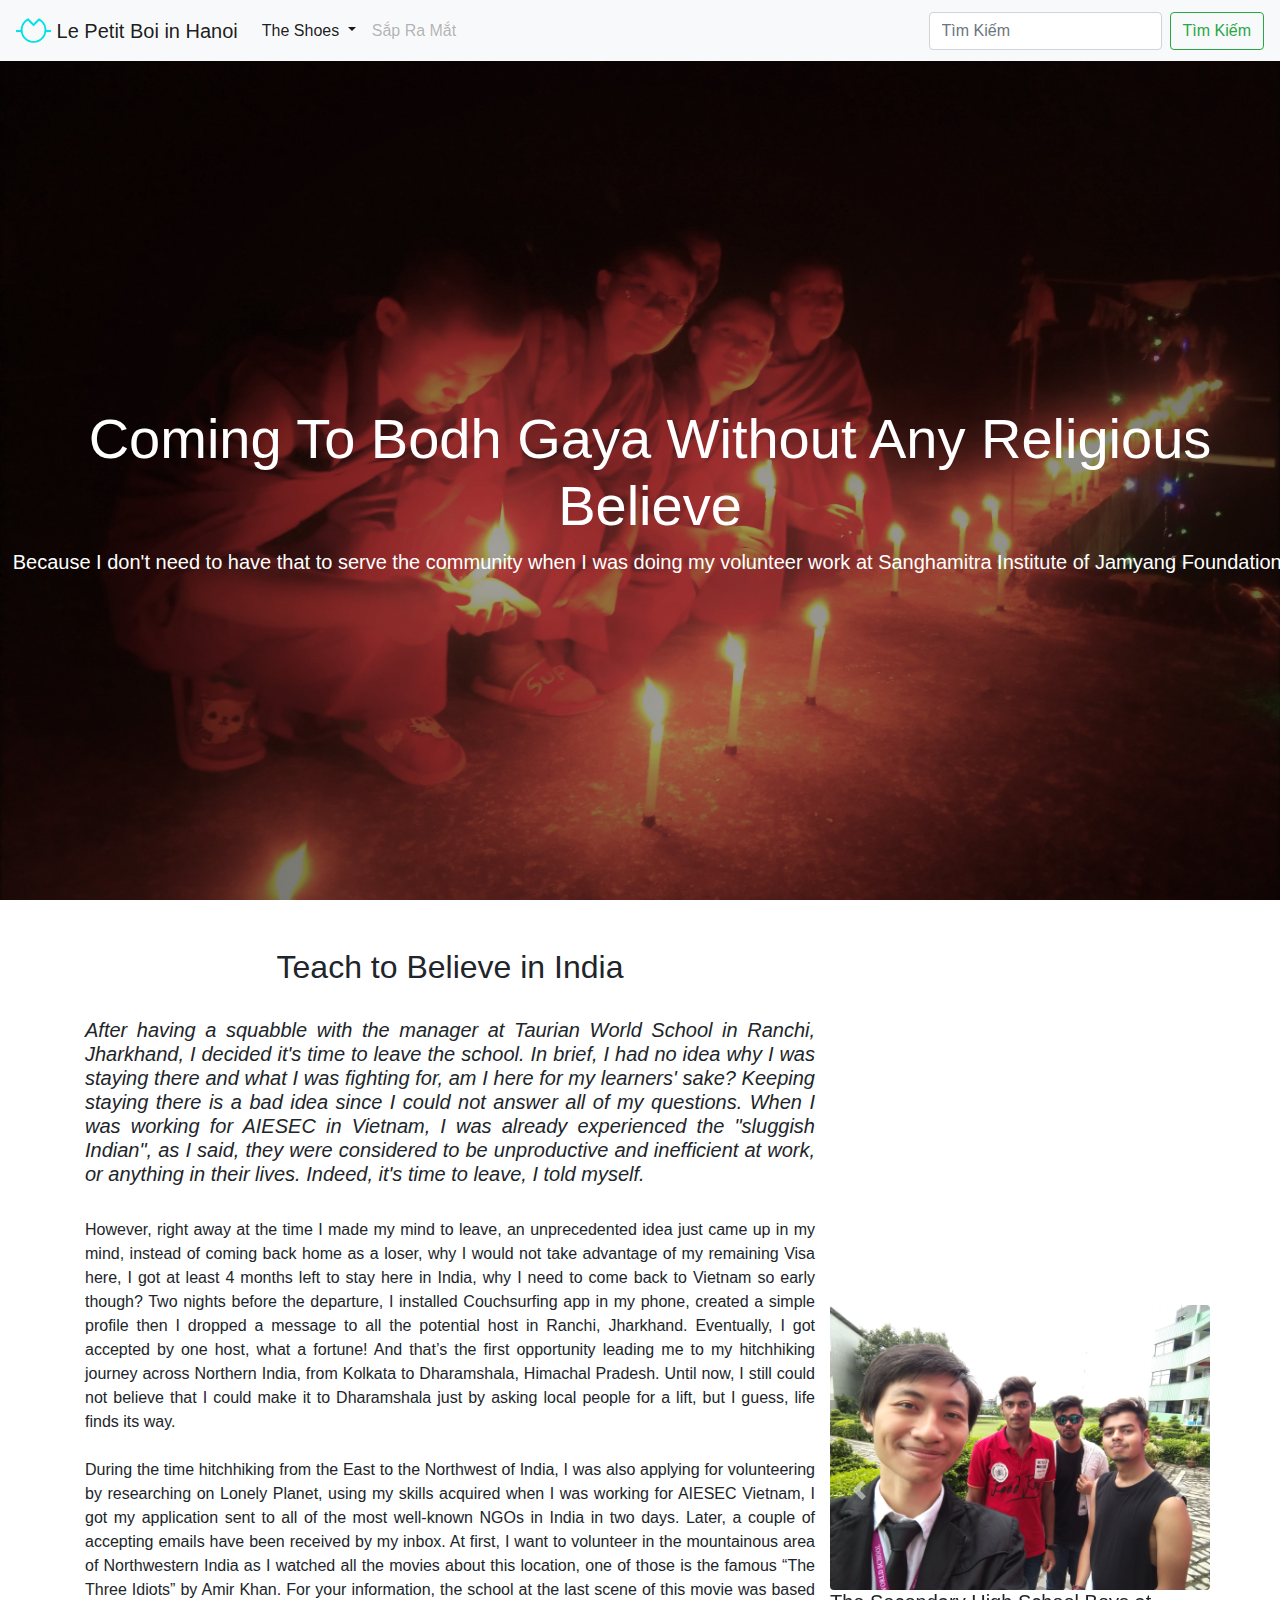
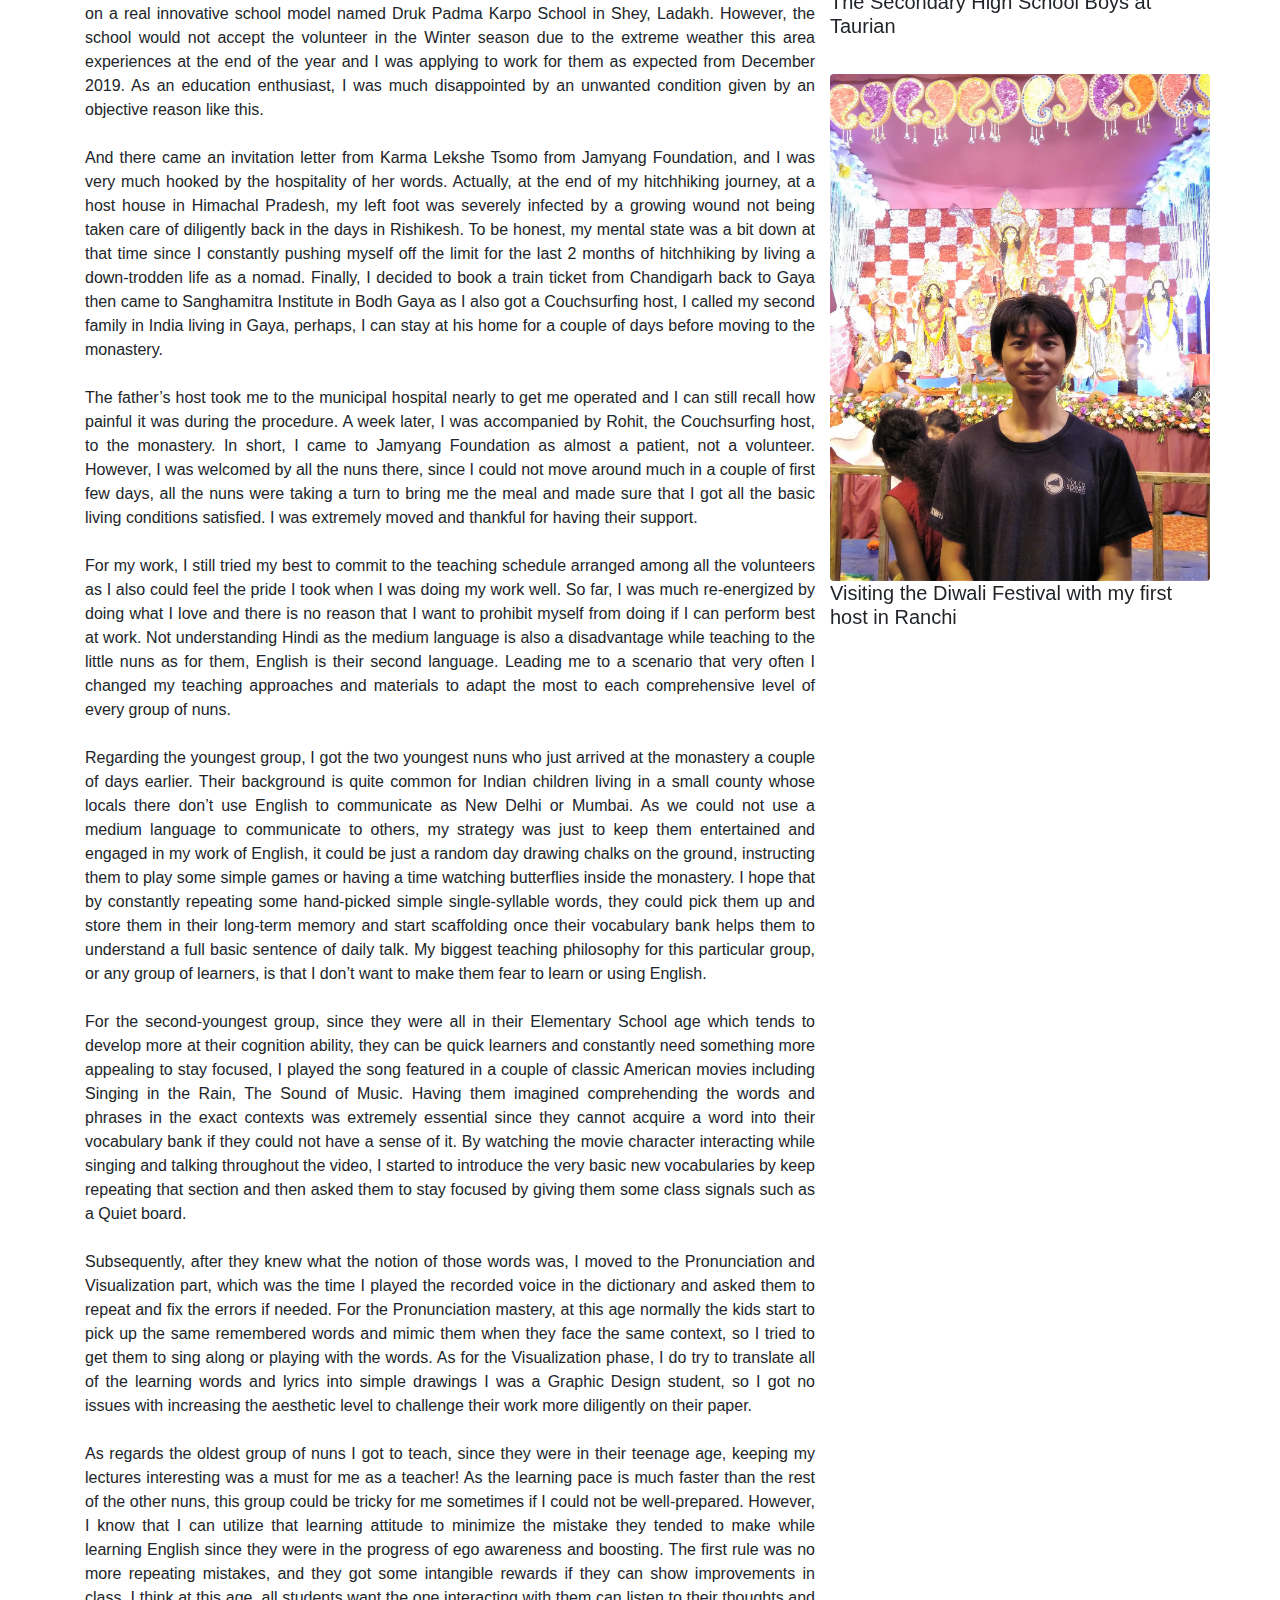
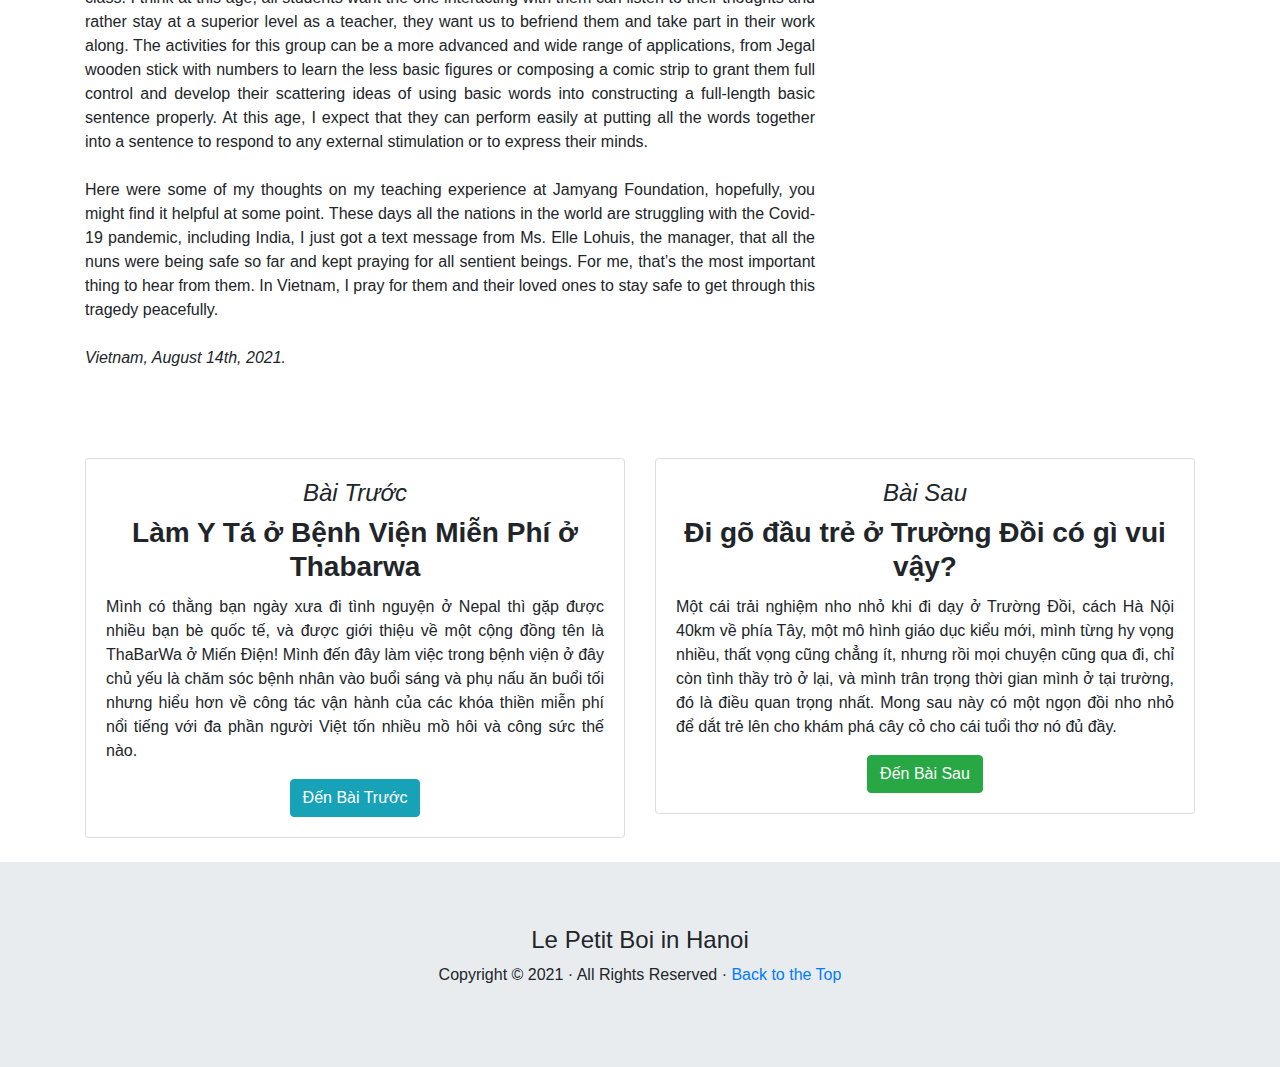
==== India.html @ 49dc1cc5 "edit title" ====
<!DOCTYPE html>
<html lang="en">
  <head>
    <meta charset="utf-8">
    <meta http-equiv="X-UA-Compatible" content="IE=edge">
    <meta name="viewport" content="width=device-width, initial-scale=1">
    <title>Le Petit Boi in Hanoi | Ấn Độ - Đến Bồ Đề Đạo Tràng Mà Không Sùng Đạo</title>
 	<link rel="shortcut icon" type="image/jpg" href="images/Favicon-Demo.png">
	  
	  <meta name="keywords" 
         content="Ấn Độ Du Lịch Tình Nguyện Tự Sự Bodh Gaya Jamyang Foundation Sanghamitra Institute">

	<meta name="description" 
         content="Trải nghiệm làm tình nguyện viên dạy học của Cậu Nhỏ trong năm 2019 ở Sanghamitra Institute thuộc Jamyang Foundation ở Bodh Gaya, Gaya">

    <!-- Bootstrap -->
    	<!-- Latest compiled and minified CSS -->
    	<link rel="stylesheet" href="https://maxcdn.bootstrapcdn.com/bootstrap/4.5.2/css/bootstrap.min.css">

    	<!-- jQuery library -->
    	<script src="https://ajax.googleapis.com/ajax/libs/jquery/3.5.1/jquery.min.js"></script>

    	<!-- Popper JS -->
    	<script src="https://cdnjs.cloudflare.com/ajax/libs/popper.js/1.16.0/umd/popper.min.js"></script>

    	<!-- Latest compiled JavaScript -->
    	<script src="https://maxcdn.bootstrapcdn.com/bootstrap/4.5.2/js/bootstrap.min.js"></script>

     	<style type="text/css">
  			@import url("Project4.css");
  		</style>
	  
	  <!-- Google Tag Manager -->
<script>(function(w,d,s,l,i){w[l]=w[l]||[];w[l].push({'gtm.start':new Date().getTime(),event:'gtm.js'});var f=d.getElementsByTagName(s)[0],j=d.createElement(s),dl=l!='dataLayer'?'&l='+l:'';j.async=true;j.src='https://www.googletagmanager.com/gtm.js?id='+i+dl;f.parentNode.insertBefore(j,f);})(window,document,'script','dataLayer','GTM-NZGJS5J');</script>
<!-- End Google Tag Manager -->
	  
  </head>
  <body>
	  
	  <!-- Google Tag Manager (noscript) -->
		<noscript><iframe src="https://www.googletagmanager.com/ns.html?id=GTM-NZGJS5J"height="0" width="0" style="display:none;visibility:hidden"></iframe></noscript>
	<!-- End Google Tag Manager (noscript) -->
    
<!--	  Navigation Bar-->
<nav class="navbar navbar-expand-lg navbar-light bg-light fixed-top" id="nav-bar">
	<a class="navbar-brand" href="https://dminhphan.github.io/" alt="Homepage">
		<img src="images/Favicon-Demo.png" width="35" height="35" alt="Favicon">
		<h5 class="d-inline align-middle">Le Petit Boi in Hanoi</h5>
	</a>
	<button class="navbar-toggler" type="button" data-toggle="collapse" data-target="#navbarSupportedContent" aria-controls="navbarSupportedContent" aria-expanded="false" aria-label="Toggle navigation">
		<span class="navbar-toggler-icon"></span>
	</button>
	<div class="collapse navbar-collapse" id="navbarSupportedContent">
	<ul class="navbar-nav mr-auto justify-content-center">
<!--             Journey-->
		<li class="nav-item dropdown active">
			<a class="nav-link dropdown-toggle" href="#" id="navbarDropdown" role="button" 
				data-toggle="dropdown" aria-haspopup="true" aria-expanded="false">
				The Shoes<span class="sr-only">(current)</span>
			</a>
			<div class="dropdown-menu" aria-labelledby="navbarDropdown">
				<a class="dropdown-item" href="https://dminhphan.github.io/Thailand">Thailand</a>
				<a class="dropdown-item" href="https://dminhphan.github.io/Myanmar">Myanmar</a>
				<a class="dropdown-item" href="https://dminhphan.github.io/India">India</a>
				<div class="dropdown-divider"></div>
				<a class="dropdown-item" href="https://dminhphan.github.io/Vietnam">Vietnam</a>
			</div>
		</li>
<!--			 My Work-->
<!--
             <li class="nav-item dropdown active">
                <a class="nav-link dropdown-toggle" href="#" id="navbarDropdown" role="button" data-toggle="dropdown" aria-haspopup="true" aria-expanded="false">
					Cái Bàn
				</a>
				<div class="dropdown-menu" aria-labelledby="navbarDropdown">
                   <a class="dropdown-item" href="#">Nghiên Cứu Khoa Học</a>
                   <a class="dropdown-item" href="#">Thiết Kế</a>
                   <a class="dropdown-item" href="#">Giáo Dục</a>
					<a class="dropdown-item" href="#">Lập Trình</a>
                </div>
             </li>
             Blogs
			 <li class="nav-item dropdown active">
                <a class="nav-link dropdown-toggle" href="#" id="navbarDropdown" role="button" data-toggle="dropdown" aria-haspopup="true" aria-expanded="false">
                	Cuốn Sổ
                </a>
                <div class="dropdown-menu" aria-labelledby="navbarDropdown">
                   <a class="dropdown-item" href="#">Làm Người Lớn</a>
                   <a class="dropdown-item" href="#">Về Chuyện Học</a>
                   <a class="dropdown-item" href="#">Chuyện Đi Làm</a>
					<a class="dropdown-item" href="#">Thương Lấy Cái Thân</a>
                </div>
             </li>
-->
			  <!--			  Headnews Button-->
<!--
			  <li class="nav-item">
                <a class="nav-link active" href="#">Tờ Báo</a>
             </li>
-->
<!--             Disabled Menu-->
			 <li class="nav-item">
                <a class="nav-link disabled" href="#">Sắp Ra Mắt</a>
             </li>
          </ul>
<!--		   Search Section-->
          <form class="form-inline my-2 my-lg-0">
             <input class="form-control mr-sm-2" type="search" placeholder="Tìm Kiếm" aria-label="Search">
             <button class="btn btn-outline-success my-2 my-sm-0" type="submit">Tìm Kiếm</button>
          </form>
       </div>
    </nav>

<!--    Banner Section-->
	  <section class="background-banner text-center India-banner" id="top">

		<div id="banner-text">
			<h1 class="display-4">Coming To Bodh Gaya Without Any Religious Believe</h1>
       		<p class="lead text-center">
				Because I don't need to have that to serve the community when I was doing my volunteer work at Sanghamitra Institute of Jamyang Foundation!
			</p>
		</div>
		
    	</section>
		
       <br>
       <br>
	  <div class="container">
<!--       Content Section-->
       <div class="row">
<!--          Left Section-->
		   <div class=" col-lg-8 col-md-8 col-sm-12 col-12"> 
			  <h2 class="text-center">Teach to Believe in India</h2>
			   <br>
			   <h5 class="text-justify"><em>After having a squabble with the manager at Taurian World School in Ranchi, Jharkhand, I decided it's time to leave the school. In brief, I had no idea why I was staying there and what I was fighting for, am I here for my learners' sake? Keeping staying there is a bad idea since I could not answer all of my questions. When I was working for AIESEC in Vietnam, I was already experienced the "sluggish Indian", as I said, they were considered to be unproductive and inefficient at work, or anything in their lives. Indeed, it's time to leave, I told myself.</em></h5>
			   <br>
			   <p class="text-justify">
				   However, right away at the time I made my mind to leave, an unprecedented idea just came up in my mind, instead of coming back home as a loser, why I would not take advantage of my remaining Visa here, I got at least 4 months left to stay here in India, why I need to come back to Vietnam so early though? Two nights before the departure, I installed Couchsurfing app in my phone, created a simple profile then I dropped a message to all the potential host in Ranchi, Jharkhand. Eventually, I got accepted by one host, what a fortune! And that’s the first opportunity leading me to my hitchhiking journey across Northern India, from Kolkata to Dharamshala, Himachal Pradesh. Until now, I still could not believe that I could make it to Dharamshala just by asking local people for a lift, but I guess, life finds its way.
				   <br><br>
					During the time hitchhiking from the East to the Northwest of India, I was also applying for volunteering by researching on Lonely Planet, using my skills acquired when I was working for AIESEC Vietnam, I got my application sent to all of the most well-known NGOs in India in two days. Later, a couple of accepting emails have been received by my inbox. At first, I want to volunteer in the mountainous area of Northwestern India as I watched all the movies about this location, one of those is the famous “The Three Idiots” by Amir Khan. For your information, the school at the last scene of this movie was based on a real innovative school model named Druk Padma Karpo School in Shey, Ladakh. However, the school would not accept the volunteer in the Winter season due to the extreme weather this area experiences at the end of the year and I was applying to work for them as expected from December 2019. As an education enthusiast, I was much disappointed by an unwanted condition given by an objective reason like this.
				   <br><br>
					And there came an invitation letter from Karma Lekshe Tsomo from Jamyang Foundation, and I was very much hooked by the hospitality of her words. Actually, at the end of my hitchhiking journey, at a host house in Himachal Pradesh, my left foot was severely infected by a growing wound not being taken care of diligently back in the days in Rishikesh. To be honest, my mental state was a bit down at that time since I constantly pushing myself off the limit for the last 2 months of hitchhiking by living a down-trodden life as a nomad. Finally, I decided to book a train ticket from Chandigarh back to Gaya then came to Sanghamitra Institute in Bodh Gaya as I also got a Couchsurfing host, I called my second family in India living in Gaya, perhaps, I can stay at his home for a couple of days before moving to the monastery.		   
				  <br><br>
					The father’s host took me to the municipal hospital nearly to get me operated and I can still recall how painful it was during the procedure. A week later, I was accompanied by Rohit, the Couchsurfing host, to the monastery. In short, I came to Jamyang Foundation as almost a patient, not a volunteer. However, I was welcomed by all the nuns there, since I could not move around much in a couple of first few days, all the nuns were taking a turn to bring me the meal and made sure that I got all the basic living conditions satisfied. I was extremely moved and thankful for having their support.
				   <br><br>
					For my work, I still tried my best to commit to the teaching schedule arranged among all the volunteers as I also could feel the pride I took when I was doing my work well. So far, I was much re-energized by doing what I love and there is no reason that I want to prohibit myself from doing if I can perform best at work. Not understanding Hindi as the medium language is also a disadvantage while teaching to the little nuns as for them, English is their second language. Leading me to a scenario that very often I changed my teaching approaches and materials to adapt the most to each comprehensive level of every group of nuns. 
				   <br><br>
					Regarding the youngest group, I got the two youngest nuns who just arrived at the monastery a couple of days earlier. Their background is quite common for Indian children living in a small county whose locals there don’t use English to communicate as New Delhi or Mumbai. As we could not use a medium language to communicate to others, my strategy was just to keep them entertained and engaged in my work of English, it could be just a random day drawing chalks on the ground, instructing them to play some simple games or having a time watching butterflies inside the monastery. I hope that by constantly repeating some hand-picked simple single-syllable words, they could pick them up and store them in their long-term memory and start scaffolding once their vocabulary bank helps them to understand a full basic sentence of daily talk. My biggest teaching philosophy for this particular group, or any group of learners, is that I don’t want to make them fear to learn or using English.
				   <br><br>
					For the second-youngest group, since they were all in their Elementary School age which tends to develop more at their cognition ability, they can be quick learners and constantly need something more appealing to stay focused, I played the song featured in a couple of classic American movies including Singing in the Rain, The Sound of Music. Having them imagined comprehending the words and phrases in the exact contexts was extremely essential since they cannot acquire a word into their vocabulary bank if they could not have a sense of it. By watching the movie character interacting while singing and talking throughout the video, I started to introduce the very basic new vocabularies by keep repeating that section and then asked them to stay focused by giving them some class signals such as a Quiet board. 
				   <br><br>
				   Subsequently, after they knew what the notion of those words was, I moved to the Pronunciation and Visualization part, which was the time I played the recorded voice in the dictionary and asked them to repeat and fix the errors if needed. For the Pronunciation mastery, at this age normally the kids start to pick up the same remembered words and mimic them when they face the same context, so I tried to get them to sing along or playing with the words. As for the Visualization phase, I do try to translate all of the learning words and lyrics into simple drawings I was a Graphic Design student, so I got no issues with increasing the aesthetic level to challenge their work more diligently on their paper. 
				   <br><br>
					As regards the oldest group of nuns I got to teach, since they were in their teenage age, keeping my lectures interesting was a must for me as a teacher! As the learning pace is much faster than the rest of the other nuns, this group could be tricky for me sometimes if I could not be well-prepared. However, I know that I can utilize that learning attitude to minimize the mistake they tended to make while learning English since they were in the progress of ego awareness and boosting. The first rule was no more repeating mistakes, and they got some intangible rewards if they can show improvements in class. I think at this age, all students want the one interacting with them can listen to their thoughts and rather stay at a superior level as a teacher, they want us to befriend them and take part in their work along. The activities for this group can be a more advanced and wide range of applications, from Jegal wooden stick with numbers to learn the less basic figures or composing a comic strip to grant them full control and develop their scattering ideas of using basic words into constructing a full-length basic sentence properly. At this age, I expect that they can perform easily at putting all the words together into a sentence to respond to any external stimulation or to express their minds.
				   <br><br>
					Here were some of my thoughts on my teaching experience at Jamyang Foundation, hopefully, you might find it helpful at some point. These days all the nations in the world are struggling with the Covid-19 pandemic, including India, I just got a text message from Ms. Elle Lohuis, the manager, that all the nuns were being safe so far and kept praying for all sentient beings. For me, that’s the most important thing to hear from them. In Vietnam, I pray for them and their loved ones to stay safe to get through this tragedy peacefully.
				   <br><br>
					<em>Vietnam, August 14th, 2021.</em>
				   <br>
			   </p>
			   <br>
			   								
		   </div>
<!--          Right Section-->
		   <div class="col-lg-4 col-md-4 col-sm-12 col-12"> 
<!--			   Youtube Video-->
			   <iframe width=100% height="350px" src="https://www.youtube.com/embed/kJtGNZlvKUI" title="YouTube video player" frameborder="0" allow="accelerometer; autoplay; clipboard-write; encrypted-media; gyroscope; picture-in-picture" allowfullscreen autoplay=1 loop=1></iframe>
			  
			   <!-- Right Landscape Carousel  -->
			<div class="row carousel slide" data-ride="carousel" id="carousel-India-Landscape">
			
			<!-- Indicators -->
  				<ul class="carousel-indicators">
    				<li data-target="#carousel-India-Landscape" data-slide-to="0" class="active"></li>
    				<li data-target="#carousel-India-Landscape" data-slide-to="1"></li>
    				<li data-target="#carousel-India-Landscape" data-slide-to="2"></li>
				</ul>
			<!-- The Landscape slideshow -->
  				<div class="carousel-inner">
    				<div class="carousel-item active">
      					<img class="card-img-top img-fluid rounded" src="images/India/India1.jpg" alt="The Secondary High School Boys at Taurian">
						<div class="card-body-landscape">
							<h5 class="card-title">The Secondary High School Boys at Taurian</h5>							
							<br>							
						</div>
    				</div>
    				<div class="carousel-item">
      					<img class="card-img-top img-fluid rounded" src="images/India/India2.jpg" alt="The energetic Elementary boys at Taurian">
						<div class="card-body-landscape">
							<h5 class="card-title">The energetic Elementary school boys at Taurian</h5>							
							<br>							
						</div>
    				</div>
    				<div class="carousel-item">
      					<img class="card-img-top img-fluid rounded" src="images/India/India3.jpg" alt="An English class with the nun at Jamyang">
						<div class="card-body-landscape">
							<h5 class="card-title">An English class with the older nuns at Jamyang</h5>							
							<br>							
						</div>
    				</div>
  				</div>

  			<!-- Left and right controls -->
  				<a class="carousel-control-prev" href="#carousel-India-Landscape" data-slide="prev">
    				<span class="carousel-control-prev-icon"></span>
  				</a>
  				<a class="carousel-control-next" href="#carousel-India-Landscape" data-slide="next">
    				<span class="carousel-control-next-icon"></span>
  				</a>

			</div>
			   
		   <!-- Right Portrait Carousel  -->
			<div class="row carousel slide" data-ride="carousel" id="carousel-India-Portrait">
			
			<!-- Indicators -->
  				<ul class="carousel-indicators">
    				<li data-target="#carousel-India-Portrait" data-slide-to="0" class="active"></li>
    				<li data-target="#carousel-India-Portrait" data-slide-to="1"></li>
    				<li data-target="#carousel-India-Portrait" data-slide-to="2"></li>
				</ul>
			<!-- The Landscape slideshow -->
  				<div class="carousel-inner">
    				<div class="carousel-item active">
      					<img class="card-img-top img-fluid rounded" src="images/India/India4.jpg" alt="Visiting the Diwali Festival with my first host in Ranchi">
						<div class="card-body-portrait">
							<h5 class="card-title">Visiting the Diwali Festival with my first host in Ranchi</h5>							
							<br>							
						</div>
    				</div>
    				<div class="carousel-item">
      					<img class="card-img-top img-fluid rounded" src="images/India/India5.jpg" alt="My hitchhiking pose taken before leaving for Kolkata">
						<div class="card-body-portrait">
							<h5 class="card-title">My hitchhiking pose taken before leaving for Kolkata</h5>							
							<br>							
						</div>
    				</div>
    				<div class="carousel-item">
      					<img class="card-img-top img-fluid rounded" src="images/India/India6.jpg" alt="In the Indian Traditional Dress with Taurian teachers">
						<div class="card-body-portrait">
							<h5 class="card-title">In the Indian Traditional Dress with Taurian teachers</h5>							
							<br>							
						</div>
    				</div>
  				</div>

  			<!-- Left and right controls -->
  				<a class="carousel-control-prev" href="#carousel-India-Portrait" data-slide="prev">
    				<span class="carousel-control-prev-icon"></span>
  				</a>
  				<a class="carousel-control-next" href="#carousel-India-Portrait" data-slide="next">
    				<span class="carousel-control-next-icon"></span>
  				</a>

			</div>  
       	</div>
	  </div>
		  
       <br>
       <br>
		  
       <div class="row">
          <div class="col-md-6 text-center col-lg-6 col-sm-12 col-12">
             <div class="card">
                <div class="card-body-switching card-body">
                   <h4><em>Bài Trước</em></h4>
					<h3 class="card-title"><strong>Làm Y Tá ở Bệnh Viện Miễn Phí ở Thabarwa</strong></h3>
					
                   <p class="text-justify card-text">Mình có thằng bạn ngày xưa đi tình nguyện ở Nepal thì gặp được nhiều bạn bè quốc tế, và được giới thiệu về một cộng đồng tên là ThaBarWa ở Miến Điện! Mình đến đây làm việc trong bệnh viện ở đây chủ yếu là chăm sóc bệnh nhân vào buổi sáng và phụ nấu ăn buổi tối nhưng hiểu hơn về công tác vận hành của các khóa thiền miễn phí nổi tiếng với đa phần người Việt tốn nhiều mồ hôi và công sức thế nào.</p>
                   <a href="https://dminhphan.github.io/Myanmar"><button type="button" class="btn btn-info btn-md">Đến Bài Trước</button></a>                   
                </div>
             </div>
          </div>
          <div class="text-center col-md-6 col-lg-6 col-sm-12 col-12">
             <div class="card">
                <div class="card-body-switching card-body">
                   <h4><em>Bài Sau</em></h4>
					<h3 class="card-title"><strong>Đi gõ đầu trẻ ở Trường Đồi có gì vui vậy?</strong></h3>
					
                   <p class="text-justify card-text">Một cái trải nghiệm nho nhỏ khi đi dạy ở Trường Đồi, cách Hà Nội 40km về phía Tây, một mô hình giáo dục kiểu mới, mình từng hy vọng nhiều, thất vọng cũng chẳng ít, nhưng rồi mọi chuyện cũng qua đi, chỉ còn tình thầy trò ở lại, và mình trân trọng thời gian mình ở tại trường, đó là điều quan trọng nhất. Mong sau này có một ngọn đồi nho nhỏ để dắt trẻ lên cho khám phá cây cỏ cho cái tuổi thơ nó đủ đầy. </p>
                   <a href="https://dminhphan.github.io/Vietnam"><button type="button" class="btn btn-success btn-md">Đến Bài Sau</button></a>
                </div>
             </div>
          </div>
       </div>
       <br>

	</div>	
<!--		Footer-->
<div class="container-fluid">
	<div class="row jumbotron jumbotron-fluid">
		<div class="text-center col-lg-12 col-md-12 col-sm-12 col-12">
			<h4>Le Petit Boi in Hanoi</h4>
			<p>Copyright &copy; 2021 &middot; All Rights Reserved &middot; <a href="#top" alt="Cậu Nhỏ ở Sài Gòn">Back to the Top</a></p>
		</div>
	</div>
	</div>
</body>
</html>
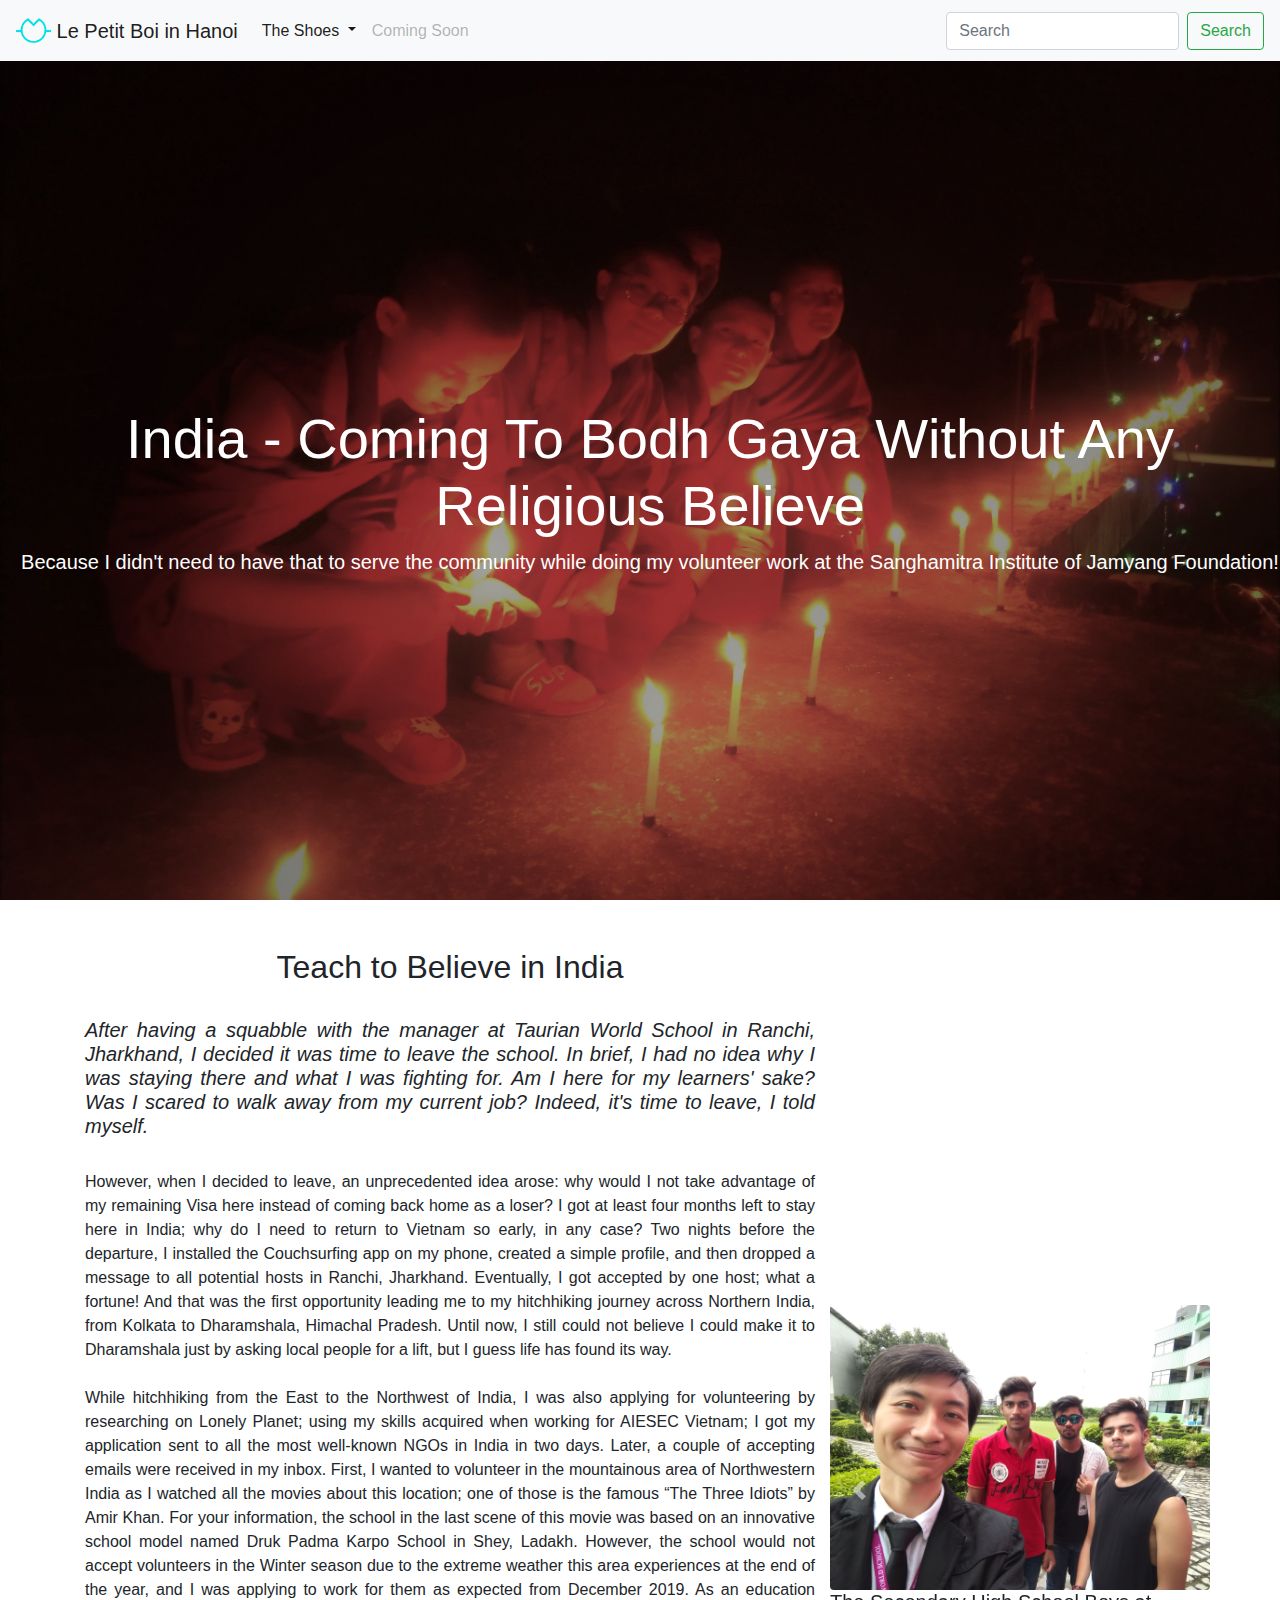
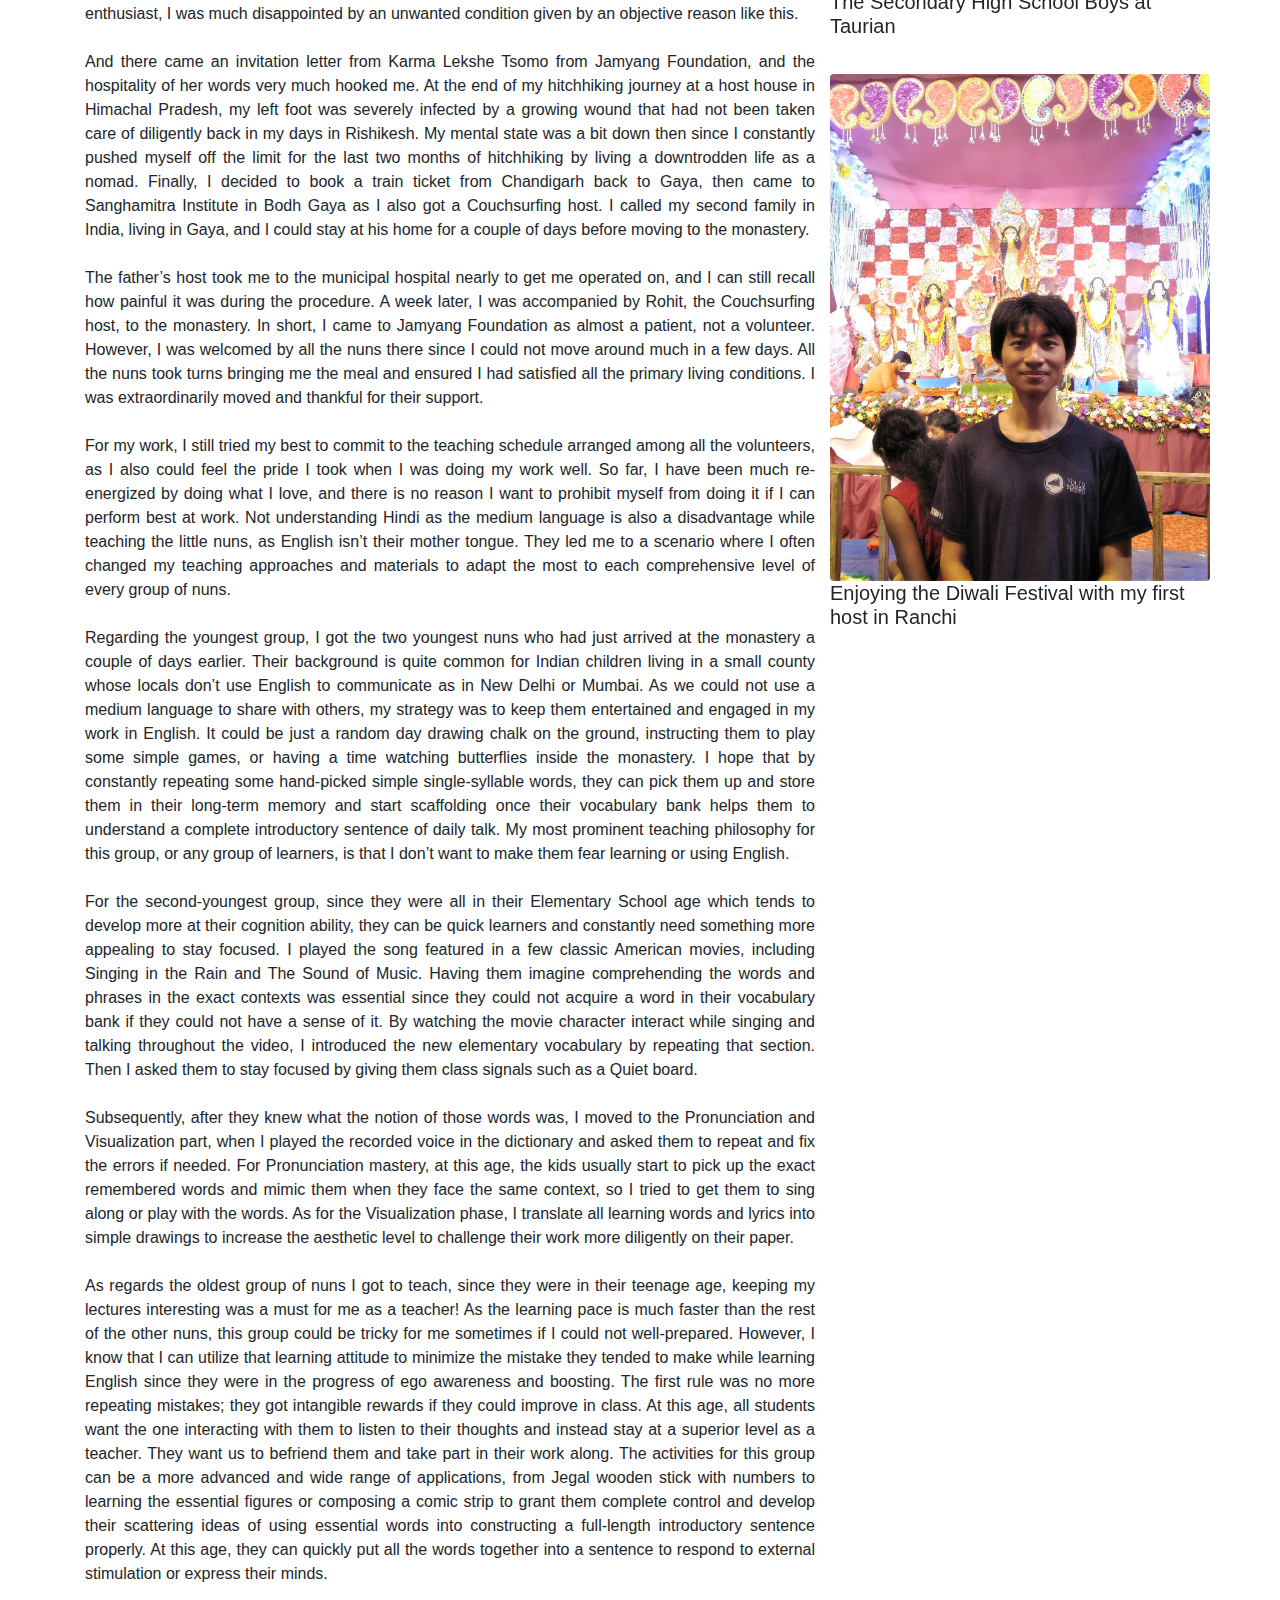
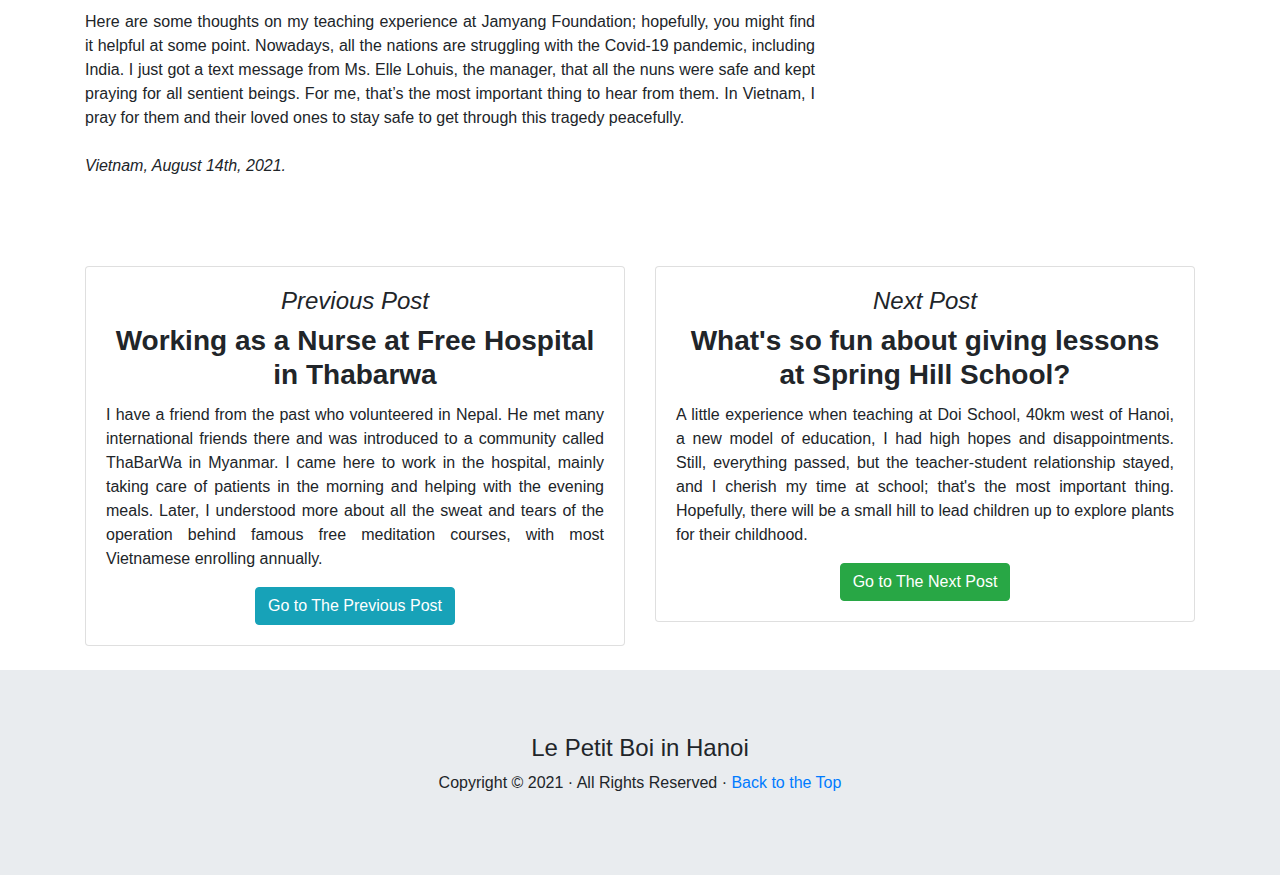
==== commit 441c525f: "done english translate" ====
--- a/India.html
+++ b/India.html
@@ -1,43 +1,44 @@
 <!DOCTYPE html>
 <html lang="en">
-  <head>
+<head>
     <meta charset="utf-8">
     <meta http-equiv="X-UA-Compatible" content="IE=edge">
     <meta name="viewport" content="width=device-width, initial-scale=1">
-    <title>Le Petit Boi in Hanoi | Ấn Độ - Đến Bồ Đề Đạo Tràng Mà Không Sùng Đạo</title>
- 	<link rel="shortcut icon" type="image/jpg" href="images/Favicon-Demo.png">
-	  
-	  <meta name="keywords" 
-         content="Ấn Độ Du Lịch Tình Nguyện Tự Sự Bodh Gaya Jamyang Foundation Sanghamitra Institute">
+    <title>Le Petit Boi in Hanoi | India - Coming To Bodh Gaya Without Any Religious Belief</title>
+	<link rel="shortcut icon" type="image/jpg" href="images/Favicon-Demo.png">
+		
+	<meta name="keywords" 
+		content="Ấn Độ Du Lịch Tình Nguyện Tự Sự Bodh Gaya Jamyang Foundation Sanghamitra Institute">
 
 	<meta name="description" 
-         content="Trải nghiệm làm tình nguyện viên dạy học của Cậu Nhỏ trong năm 2019 ở Sanghamitra Institute thuộc Jamyang Foundation ở Bodh Gaya, Gaya">
+		content="Le Petit Boi's experience as a teaching volunteer in 2019 at Sanghamitra Institute of 
+		Jamyang Foundation in Bodh Gaya, Gaya.">
 
     <!-- Bootstrap -->
-    	<!-- Latest compiled and minified CSS -->
-    	<link rel="stylesheet" href="https://maxcdn.bootstrapcdn.com/bootstrap/4.5.2/css/bootstrap.min.css">
-
-    	<!-- jQuery library -->
-    	<script src="https://ajax.googleapis.com/ajax/libs/jquery/3.5.1/jquery.min.js"></script>
-
-    	<!-- Popper JS -->
-    	<script src="https://cdnjs.cloudflare.com/ajax/libs/popper.js/1.16.0/umd/popper.min.js"></script>
-
-    	<!-- Latest compiled JavaScript -->
-    	<script src="https://maxcdn.bootstrapcdn.com/bootstrap/4.5.2/js/bootstrap.min.js"></script>
-
-     	<style type="text/css">
-  			@import url("Project4.css");
-  		</style>
-	  
-	  <!-- Google Tag Manager -->
+	<!-- Latest compiled and minified CSS -->
+	<link rel="stylesheet" href="https://maxcdn.bootstrapcdn.com/bootstrap/4.5.2/css/bootstrap.min.css">
+
+	<!-- jQuery library -->
+	<script src="https://ajax.googleapis.com/ajax/libs/jquery/3.5.1/jquery.min.js"></script>
+
+	<!-- Popper JS -->
+	<script src="https://cdnjs.cloudflare.com/ajax/libs/popper.js/1.16.0/umd/popper.min.js"></script>
+
+	<!-- Latest compiled JavaScript -->
+	<script src="https://maxcdn.bootstrapcdn.com/bootstrap/4.5.2/js/bootstrap.min.js"></script>
+
+	<style type="text/css">
+		@import url("Project4.css");
+	</style>
+	
+	<!-- Google Tag Manager -->
 <script>(function(w,d,s,l,i){w[l]=w[l]||[];w[l].push({'gtm.start':new Date().getTime(),event:'gtm.js'});var f=d.getElementsByTagName(s)[0],j=d.createElement(s),dl=l!='dataLayer'?'&l='+l:'';j.async=true;j.src='https://www.googletagmanager.com/gtm.js?id='+i+dl;f.parentNode.insertBefore(j,f);})(window,document,'script','dataLayer','GTM-NZGJS5J');</script>
 <!-- End Google Tag Manager -->
-	  
-  </head>
-  <body>
-	  
-	  <!-- Google Tag Manager (noscript) -->
+	
+</head>
+<body>
+	
+	<!-- Google Tag Manager (noscript) -->
 		<noscript><iframe src="https://www.googletagmanager.com/ns.html?id=GTM-NZGJS5J"height="0" width="0" style="display:none;visibility:hidden"></iframe></noscript>
 	<!-- End Google Tag Manager (noscript) -->
     
@@ -68,222 +69,306 @@
 		</li>
 <!--			 My Work-->
 <!--
-             <li class="nav-item dropdown active">
-                <a class="nav-link dropdown-toggle" href="#" id="navbarDropdown" role="button" data-toggle="dropdown" aria-haspopup="true" aria-expanded="false">
-					Cái Bàn
-				</a>
-				<div class="dropdown-menu" aria-labelledby="navbarDropdown">
-                   <a class="dropdown-item" href="#">Nghiên Cứu Khoa Học</a>
-                   <a class="dropdown-item" href="#">Thiết Kế</a>
-                   <a class="dropdown-item" href="#">Giáo Dục</a>
-					<a class="dropdown-item" href="#">Lập Trình</a>
-                </div>
-             </li>
-             Blogs
-			 <li class="nav-item dropdown active">
-                <a class="nav-link dropdown-toggle" href="#" id="navbarDropdown" role="button" data-toggle="dropdown" aria-haspopup="true" aria-expanded="false">
-                	Cuốn Sổ
-                </a>
-                <div class="dropdown-menu" aria-labelledby="navbarDropdown">
-                   <a class="dropdown-item" href="#">Làm Người Lớn</a>
-                   <a class="dropdown-item" href="#">Về Chuyện Học</a>
-                   <a class="dropdown-item" href="#">Chuyện Đi Làm</a>
-					<a class="dropdown-item" href="#">Thương Lấy Cái Thân</a>
-                </div>
-             </li>
+			<li class="nav-item dropdown active">
+			<a class="nav-link dropdown-toggle" href="#" id="navbarDropdown" role="button" data-toggle="dropdown" aria-haspopup="true" aria-expanded="false">
+				Cái Bàn
+			</a>
+			<div class="dropdown-menu" aria-labelledby="navbarDropdown">
+				<a class="dropdown-item" href="#">Nghiên Cứu Khoa Học</a>
+				<a class="dropdown-item" href="#">Thiết Kế</a>
+				<a class="dropdown-item" href="#">Giáo Dục</a>
+				<a class="dropdown-item" href="#">Lập Trình</a>
+			</div>
+			</li>
+			Blogs
+			<li class="nav-item dropdown active">
+			<a class="nav-link dropdown-toggle" href="#" id="navbarDropdown" role="button" data-toggle="dropdown" aria-haspopup="true" aria-expanded="false">
+				Cuốn Sổ
+			</a>
+			<div class="dropdown-menu" aria-labelledby="navbarDropdown">
+				<a class="dropdown-item" href="#">Làm Người Lớn</a>
+				<a class="dropdown-item" href="#">Về Chuyện Học</a>
+				<a class="dropdown-item" href="#">Chuyện Đi Làm</a>
+				<a class="dropdown-item" href="#">Thương Lấy Cái Thân</a>
+			</div>
+			</li>
 -->
-			  <!--			  Headnews Button-->
+			<!--			  Headnews Button-->
 <!--
-			  <li class="nav-item">
-                <a class="nav-link active" href="#">Tờ Báo</a>
-             </li>
+			<li class="nav-item">
+			<a class="nav-link active" href="#">Tờ Báo</a>
+			</li>
 -->
 <!--             Disabled Menu-->
-			 <li class="nav-item">
-                <a class="nav-link disabled" href="#">Sắp Ra Mắt</a>
-             </li>
-          </ul>
+				<li class="nav-item">
+				<a class="nav-link disabled" href="#">Coming Soon</a>
+				</li>
+			</ul>
 <!--		   Search Section-->
-          <form class="form-inline my-2 my-lg-0">
-             <input class="form-control mr-sm-2" type="search" placeholder="Tìm Kiếm" aria-label="Search">
-             <button class="btn btn-outline-success my-2 my-sm-0" type="submit">Tìm Kiếm</button>
-          </form>
-       </div>
+			<form class="form-inline my-2 my-lg-0">
+				<input class="form-control mr-sm-2" type="search" placeholder="Search" aria-label="Search">
+				<button class="btn btn-outline-success my-2 my-sm-0" type="submit">Search</button>
+			</form>
+		</div>
     </nav>
 
 <!--    Banner Section-->
-	  <section class="background-banner text-center India-banner" id="top">
+		<section class="background-banner text-center India-banner" id="top">
 
 		<div id="banner-text">
-			<h1 class="display-4">Coming To Bodh Gaya Without Any Religious Believe</h1>
-       		<p class="lead text-center">
-				Because I don't need to have that to serve the community when I was doing my volunteer work at Sanghamitra Institute of Jamyang Foundation!
+			<h1 class="display-4">India - Coming To Bodh Gaya Without Any Religious Believe</h1>
+			<p class="lead text-center">
+				Because I didn't need to have that to serve the community while doing my volunteer 
+				work at the Sanghamitra Institute of Jamyang Foundation!
 			</p>
 		</div>
 		
-    	</section>
+		</section>
 		
-       <br>
-       <br>
-	  <div class="container">
+		<br>
+		<br>
+		<div class="container">
 <!--       Content Section-->
-       <div class="row">
+		<div class="row">
 <!--          Left Section-->
-		   <div class=" col-lg-8 col-md-8 col-sm-12 col-12"> 
-			  <h2 class="text-center">Teach to Believe in India</h2>
-			   <br>
-			   <h5 class="text-justify"><em>After having a squabble with the manager at Taurian World School in Ranchi, Jharkhand, I decided it's time to leave the school. In brief, I had no idea why I was staying there and what I was fighting for, am I here for my learners' sake? Keeping staying there is a bad idea since I could not answer all of my questions. When I was working for AIESEC in Vietnam, I was already experienced the "sluggish Indian", as I said, they were considered to be unproductive and inefficient at work, or anything in their lives. Indeed, it's time to leave, I told myself.</em></h5>
-			   <br>
-			   <p class="text-justify">
-				   However, right away at the time I made my mind to leave, an unprecedented idea just came up in my mind, instead of coming back home as a loser, why I would not take advantage of my remaining Visa here, I got at least 4 months left to stay here in India, why I need to come back to Vietnam so early though? Two nights before the departure, I installed Couchsurfing app in my phone, created a simple profile then I dropped a message to all the potential host in Ranchi, Jharkhand. Eventually, I got accepted by one host, what a fortune! And that’s the first opportunity leading me to my hitchhiking journey across Northern India, from Kolkata to Dharamshala, Himachal Pradesh. Until now, I still could not believe that I could make it to Dharamshala just by asking local people for a lift, but I guess, life finds its way.
-				   <br><br>
-					During the time hitchhiking from the East to the Northwest of India, I was also applying for volunteering by researching on Lonely Planet, using my skills acquired when I was working for AIESEC Vietnam, I got my application sent to all of the most well-known NGOs in India in two days. Later, a couple of accepting emails have been received by my inbox. At first, I want to volunteer in the mountainous area of Northwestern India as I watched all the movies about this location, one of those is the famous “The Three Idiots” by Amir Khan. For your information, the school at the last scene of this movie was based on a real innovative school model named Druk Padma Karpo School in Shey, Ladakh. However, the school would not accept the volunteer in the Winter season due to the extreme weather this area experiences at the end of the year and I was applying to work for them as expected from December 2019. As an education enthusiast, I was much disappointed by an unwanted condition given by an objective reason like this.
-				   <br><br>
-					And there came an invitation letter from Karma Lekshe Tsomo from Jamyang Foundation, and I was very much hooked by the hospitality of her words. Actually, at the end of my hitchhiking journey, at a host house in Himachal Pradesh, my left foot was severely infected by a growing wound not being taken care of diligently back in the days in Rishikesh. To be honest, my mental state was a bit down at that time since I constantly pushing myself off the limit for the last 2 months of hitchhiking by living a down-trodden life as a nomad. Finally, I decided to book a train ticket from Chandigarh back to Gaya then came to Sanghamitra Institute in Bodh Gaya as I also got a Couchsurfing host, I called my second family in India living in Gaya, perhaps, I can stay at his home for a couple of days before moving to the monastery.		   
-				  <br><br>
-					The father’s host took me to the municipal hospital nearly to get me operated and I can still recall how painful it was during the procedure. A week later, I was accompanied by Rohit, the Couchsurfing host, to the monastery. In short, I came to Jamyang Foundation as almost a patient, not a volunteer. However, I was welcomed by all the nuns there, since I could not move around much in a couple of first few days, all the nuns were taking a turn to bring me the meal and made sure that I got all the basic living conditions satisfied. I was extremely moved and thankful for having their support.
-				   <br><br>
-					For my work, I still tried my best to commit to the teaching schedule arranged among all the volunteers as I also could feel the pride I took when I was doing my work well. So far, I was much re-energized by doing what I love and there is no reason that I want to prohibit myself from doing if I can perform best at work. Not understanding Hindi as the medium language is also a disadvantage while teaching to the little nuns as for them, English is their second language. Leading me to a scenario that very often I changed my teaching approaches and materials to adapt the most to each comprehensive level of every group of nuns. 
-				   <br><br>
-					Regarding the youngest group, I got the two youngest nuns who just arrived at the monastery a couple of days earlier. Their background is quite common for Indian children living in a small county whose locals there don’t use English to communicate as New Delhi or Mumbai. As we could not use a medium language to communicate to others, my strategy was just to keep them entertained and engaged in my work of English, it could be just a random day drawing chalks on the ground, instructing them to play some simple games or having a time watching butterflies inside the monastery. I hope that by constantly repeating some hand-picked simple single-syllable words, they could pick them up and store them in their long-term memory and start scaffolding once their vocabulary bank helps them to understand a full basic sentence of daily talk. My biggest teaching philosophy for this particular group, or any group of learners, is that I don’t want to make them fear to learn or using English.
-				   <br><br>
-					For the second-youngest group, since they were all in their Elementary School age which tends to develop more at their cognition ability, they can be quick learners and constantly need something more appealing to stay focused, I played the song featured in a couple of classic American movies including Singing in the Rain, The Sound of Music. Having them imagined comprehending the words and phrases in the exact contexts was extremely essential since they cannot acquire a word into their vocabulary bank if they could not have a sense of it. By watching the movie character interacting while singing and talking throughout the video, I started to introduce the very basic new vocabularies by keep repeating that section and then asked them to stay focused by giving them some class signals such as a Quiet board. 
-				   <br><br>
-				   Subsequently, after they knew what the notion of those words was, I moved to the Pronunciation and Visualization part, which was the time I played the recorded voice in the dictionary and asked them to repeat and fix the errors if needed. For the Pronunciation mastery, at this age normally the kids start to pick up the same remembered words and mimic them when they face the same context, so I tried to get them to sing along or playing with the words. As for the Visualization phase, I do try to translate all of the learning words and lyrics into simple drawings I was a Graphic Design student, so I got no issues with increasing the aesthetic level to challenge their work more diligently on their paper. 
-				   <br><br>
-					As regards the oldest group of nuns I got to teach, since they were in their teenage age, keeping my lectures interesting was a must for me as a teacher! As the learning pace is much faster than the rest of the other nuns, this group could be tricky for me sometimes if I could not be well-prepared. However, I know that I can utilize that learning attitude to minimize the mistake they tended to make while learning English since they were in the progress of ego awareness and boosting. The first rule was no more repeating mistakes, and they got some intangible rewards if they can show improvements in class. I think at this age, all students want the one interacting with them can listen to their thoughts and rather stay at a superior level as a teacher, they want us to befriend them and take part in their work along. The activities for this group can be a more advanced and wide range of applications, from Jegal wooden stick with numbers to learn the less basic figures or composing a comic strip to grant them full control and develop their scattering ideas of using basic words into constructing a full-length basic sentence properly. At this age, I expect that they can perform easily at putting all the words together into a sentence to respond to any external stimulation or to express their minds.
-				   <br><br>
-					Here were some of my thoughts on my teaching experience at Jamyang Foundation, hopefully, you might find it helpful at some point. These days all the nations in the world are struggling with the Covid-19 pandemic, including India, I just got a text message from Ms. Elle Lohuis, the manager, that all the nuns were being safe so far and kept praying for all sentient beings. For me, that’s the most important thing to hear from them. In Vietnam, I pray for them and their loved ones to stay safe to get through this tragedy peacefully.
-				   <br><br>
+			<div class=" col-lg-8 col-md-8 col-sm-12 col-12"> 
+				<h2 class="text-center">Teach to Believe in India</h2>
+				<br>
+				<h5 class="text-justify"><em>After having a squabble with the manager at Taurian World School in Ranchi, 
+					Jharkhand, I decided it was time to leave the school. In brief, I had no idea why I was staying 
+					there and what I was fighting for. Am I here for my learners' sake? Was I scared to walk away 
+					from my current job? Indeed, it's time to leave, I told myself.</em>
+				</h5>
+				<br>
+				<p class="text-justify">
+					However, when I decided to leave, an unprecedented idea arose: why would I not take advantage 
+					of my remaining Visa here instead of coming back home as a loser? I got at least four months left 
+					to stay here in India; why do I need to return to Vietnam so early, in any case? Two nights before 
+					the departure, I installed the Couchsurfing app on my phone, created a simple profile, and then 
+					dropped a message to all potential hosts in Ranchi, Jharkhand. Eventually, I got accepted by one 
+					host; what a fortune! And that was the first opportunity leading me to my hitchhiking journey across 
+					Northern India, from Kolkata to Dharamshala, Himachal Pradesh. Until now, I still could not believe 
+					I could make it to Dharamshala just by asking local people for a lift, but I guess life has found its way.
+					<br><br>
+					While hitchhiking from the East to the Northwest of India, I was also applying for volunteering 
+					by researching on Lonely Planet; using my skills acquired when working for AIESEC Vietnam; I got 
+					my application sent to all the most well-known NGOs in India in two days. Later, a couple of 
+					accepting emails were received in my inbox. First, I wanted to volunteer in the mountainous area 
+					of Northwestern India as I watched all the movies about this location; one of those is the famous 
+					“The Three Idiots” by Amir Khan. For your information, the school in the last scene of this movie 
+					was based on an innovative school model named Druk Padma Karpo School in Shey, Ladakh. However, the 
+					school would not accept volunteers in the Winter season due to the extreme weather this area experiences 
+					at the end of the year, and I was applying to work for them as expected from December 2019. As an 
+					education enthusiast, I was much disappointed by an unwanted condition given by an objective reason 
+					like this.
+					<br><br>
+					And there came an invitation letter from Karma Lekshe Tsomo from Jamyang Foundation, and the hospitality 
+					of her words very much hooked me. At the end of my hitchhiking journey at a host house in Himachal Pradesh, 
+					my left foot was severely infected by a growing wound that had not been taken care of diligently back in 
+					my days in Rishikesh. My mental state was a bit down then since I constantly pushed myself off the limit 
+					for the last two months of hitchhiking by living a downtrodden life as a nomad. Finally, I decided to book 
+					a train ticket from Chandigarh back to Gaya, then came to Sanghamitra Institute in Bodh Gaya as I also got 
+					a Couchsurfing host. I called my second family in India, living in Gaya, and I could stay at his home for a 
+					couple of days before moving to the monastery.
+					<br><br>
+					The father’s host took me to the municipal hospital nearly to get me operated on, and I can still 
+					recall how painful it was during the procedure. A week later, I was accompanied by Rohit, the Couchsurfing 
+					host, to the monastery. In short, I came to Jamyang Foundation as almost a patient, not a volunteer. 
+					However, I was welcomed by all the nuns there since I could not move around much in a few days. 
+					All the nuns took turns bringing me the meal and ensured I had satisfied all the primary living 
+					conditions. I was extraordinarily moved and thankful for their support.
+					<br><br>
+					For my work, I still tried my best to commit to the teaching schedule arranged among all the volunteers, 
+					as I also could feel the pride I took when I was doing my work well. So far, I have been much re-energized 
+					by doing what I love, and there is no reason I want to prohibit myself from doing it if I can perform best 
+					at work. Not understanding Hindi as the medium language is also a disadvantage while teaching the little nuns, 
+					as English isn’t their mother tongue. They led me to a scenario where I often changed my teaching approaches 
+					and materials to adapt the most to each comprehensive level of every group of nuns.
+					<br><br>
+					Regarding the youngest group, I got the two youngest nuns who had just arrived at 
+					the monastery a couple of days earlier. Their background is quite common for Indian children 
+					living in a small county whose locals don’t use English to communicate as in New Delhi or Mumbai. 
+					As we could not use a medium language to share with others, my strategy was to keep them entertained 
+					and engaged in my work in English. It could be just a random day drawing chalk on the ground, 
+					instructing them to play some simple games, or having a time watching butterflies inside the monastery. 
+					I hope that by constantly repeating some hand-picked simple single-syllable words, they can pick them up 
+					and store them in their long-term memory and start scaffolding once their vocabulary bank helps them to 
+					understand a complete introductory sentence of daily talk. My most prominent teaching philosophy for this group, 
+					or any group of learners, is that I don’t want to make them fear learning or using English.
+					<br><br>
+					For the second-youngest group, since they were all in their Elementary School age which tends to develop 
+					more at their cognition ability, they can be quick learners and constantly need something more appealing 
+					to stay focused. I played the song featured in a few classic American movies, including Singing in the Rain 
+					and The Sound of Music. Having them imagine comprehending the words and phrases in the exact contexts was 
+					essential since they could not acquire a word in their vocabulary bank if they could not have a sense of 
+					it. By watching the movie character interact while singing and talking throughout the video, I introduced 
+					the new elementary vocabulary by repeating that section. Then I asked them to stay focused by giving them 
+					class signals such as a Quiet board.
+					<br><br>
+					Subsequently, after they knew what the notion of those words was, I moved to the Pronunciation and 
+					Visualization part, when I played the recorded voice in the dictionary and asked them to repeat and 
+					fix the errors if needed. For Pronunciation mastery, at this age, the kids usually start to pick up the 
+					exact remembered words and mimic them when they face the same context, so I tried to get them to sing 
+					along or play with the words. As for the Visualization phase, I translate all learning words and lyrics into 
+					simple drawings to increase the aesthetic level to challenge their work more diligently on their paper.
+					<br><br>
+					As regards the oldest group of nuns I got to teach, since they were in their teenage age, keeping my 
+					lectures interesting was a must for me as a teacher! As the learning pace is much faster than the rest 
+					of the other nuns, this group could be tricky for me sometimes if I could not well-prepared. However, I 
+					know that I can utilize that learning attitude to minimize the mistake they tended to make while learning 
+					English since they were in the progress of ego awareness and boosting. The first rule was no more repeating 
+					mistakes; they got intangible rewards if they could improve in class. At this age, all students want the one 
+					interacting with them to listen to their thoughts and instead stay at a superior level as a teacher. 
+					They want us to befriend them and take part in their work along. The activities for this group can be a more 
+					advanced and wide range of applications, from Jegal wooden stick with numbers to learning the essential figures 
+					or composing a comic strip to grant them complete control and develop their scattering ideas of using essential 
+					words into constructing a full-length introductory sentence properly. At this age, they can quickly put all 
+					the words together into a sentence to respond to external stimulation or express their minds.
+					<br><br>
+					Here are some thoughts on my teaching experience at Jamyang Foundation; hopefully, you might find it helpful 
+					at some point. Nowadays, all the nations are struggling with the Covid-19 pandemic, including India. 
+					I just got a text message from Ms. Elle Lohuis, the manager, that all the nuns were safe and kept praying 
+					for all sentient beings. For me, that’s the most important thing to hear from them. In Vietnam, I pray for 
+					them and their loved ones to stay safe to get through this tragedy peacefully.
+					<br><br>
 					<em>Vietnam, August 14th, 2021.</em>
-				   <br>
-			   </p>
-			   <br>
-			   								
-		   </div>
+					<br>
+				</p>
+				<br>
+											
+			</div>
 <!--          Right Section-->
-		   <div class="col-lg-4 col-md-4 col-sm-12 col-12"> 
+			<div class="col-lg-4 col-md-4 col-sm-12 col-12"> 
 <!--			   Youtube Video-->
-			   <iframe width=100% height="350px" src="https://www.youtube.com/embed/kJtGNZlvKUI" title="YouTube video player" frameborder="0" allow="accelerometer; autoplay; clipboard-write; encrypted-media; gyroscope; picture-in-picture" allowfullscreen autoplay=1 loop=1></iframe>
-			  
-			   <!-- Right Landscape Carousel  -->
+				<iframe width=100% height="350px" src="https://www.youtube.com/embed/kJtGNZlvKUI" title="YouTube video player" frameborder="0" allow="accelerometer; autoplay; clipboard-write; encrypted-media; gyroscope; picture-in-picture" allowfullscreen autoplay=1 loop=1></iframe>
+				
+				<!-- Right Landscape Carousel  -->
 			<div class="row carousel slide" data-ride="carousel" id="carousel-India-Landscape">
 			
 			<!-- Indicators -->
-  				<ul class="carousel-indicators">
-    				<li data-target="#carousel-India-Landscape" data-slide-to="0" class="active"></li>
-    				<li data-target="#carousel-India-Landscape" data-slide-to="1"></li>
-    				<li data-target="#carousel-India-Landscape" data-slide-to="2"></li>
+				<ul class="carousel-indicators">
+					<li data-target="#carousel-India-Landscape" data-slide-to="0" class="active"></li>
+					<li data-target="#carousel-India-Landscape" data-slide-to="1"></li>
+					<li data-target="#carousel-India-Landscape" data-slide-to="2"></li>
 				</ul>
 			<!-- The Landscape slideshow -->
-  				<div class="carousel-inner">
-    				<div class="carousel-item active">
-      					<img class="card-img-top img-fluid rounded" src="images/India/India1.jpg" alt="The Secondary High School Boys at Taurian">
+				<div class="carousel-inner">
+					<div class="carousel-item active">
+						<img class="card-img-top img-fluid rounded" src="images/India/India1.jpg" alt="The Secondary High School Boys at Taurian">
 						<div class="card-body-landscape">
 							<h5 class="card-title">The Secondary High School Boys at Taurian</h5>							
 							<br>							
 						</div>
-    				</div>
-    				<div class="carousel-item">
-      					<img class="card-img-top img-fluid rounded" src="images/India/India2.jpg" alt="The energetic Elementary boys at Taurian">
+					</div>
+					<div class="carousel-item">
+						<img class="card-img-top img-fluid rounded" src="images/India/India2.jpg" alt="The energetic Elementary boys at Taurian">
 						<div class="card-body-landscape">
 							<h5 class="card-title">The energetic Elementary school boys at Taurian</h5>							
 							<br>							
 						</div>
-    				</div>
-    				<div class="carousel-item">
-      					<img class="card-img-top img-fluid rounded" src="images/India/India3.jpg" alt="An English class with the nun at Jamyang">
+					</div>
+					<div class="carousel-item">
+						<img class="card-img-top img-fluid rounded" src="images/India/India3.jpg" alt="An English class with the nuns at Jamyang">
 						<div class="card-body-landscape">
-							<h5 class="card-title">An English class with the older nuns at Jamyang</h5>							
-							<br>							
-						</div>
-    				</div>
-  				</div>
-
-  			<!-- Left and right controls -->
-  				<a class="carousel-control-prev" href="#carousel-India-Landscape" data-slide="prev">
-    				<span class="carousel-control-prev-icon"></span>
-  				</a>
-  				<a class="carousel-control-next" href="#carousel-India-Landscape" data-slide="next">
-    				<span class="carousel-control-next-icon"></span>
-  				</a>
-
-			</div>
-			   
-		   <!-- Right Portrait Carousel  -->
+							<h5 class="card-title">An English class with the adolescent nuns at Jamyang</h5>							
+							<br>							
+						</div>
+					</div>
+				</div>
+
+			<!-- Left and right controls -->
+				<a class="carousel-control-prev" href="#carousel-India-Landscape" data-slide="prev">
+					<span class="carousel-control-prev-icon"></span>
+				</a>
+				<a class="carousel-control-next" href="#carousel-India-Landscape" data-slide="next">
+					<span class="carousel-control-next-icon"></span>
+				</a>
+
+			</div>
+				
+			<!-- Right Portrait Carousel  -->
 			<div class="row carousel slide" data-ride="carousel" id="carousel-India-Portrait">
 			
 			<!-- Indicators -->
-  				<ul class="carousel-indicators">
-    				<li data-target="#carousel-India-Portrait" data-slide-to="0" class="active"></li>
-    				<li data-target="#carousel-India-Portrait" data-slide-to="1"></li>
-    				<li data-target="#carousel-India-Portrait" data-slide-to="2"></li>
+				<ul class="carousel-indicators">
+					<li data-target="#carousel-India-Portrait" data-slide-to="0" class="active"></li>
+					<li data-target="#carousel-India-Portrait" data-slide-to="1"></li>
+					<li data-target="#carousel-India-Portrait" data-slide-to="2"></li>
 				</ul>
 			<!-- The Landscape slideshow -->
-  				<div class="carousel-inner">
-    				<div class="carousel-item active">
-      					<img class="card-img-top img-fluid rounded" src="images/India/India4.jpg" alt="Visiting the Diwali Festival with my first host in Ranchi">
+				<div class="carousel-inner">
+					<div class="carousel-item active">
+						<img class="card-img-top img-fluid rounded" src="images/India/India4.jpg" alt="Visiting the Diwali Festival with my first host in Ranchi">
 						<div class="card-body-portrait">
-							<h5 class="card-title">Visiting the Diwali Festival with my first host in Ranchi</h5>							
-							<br>							
-						</div>
-    				</div>
-    				<div class="carousel-item">
-      					<img class="card-img-top img-fluid rounded" src="images/India/India5.jpg" alt="My hitchhiking pose taken before leaving for Kolkata">
+							<h5 class="card-title">Enjoying the Diwali Festival with my first host in Ranchi</h5>							
+							<br>							
+						</div>
+					</div>
+					<div class="carousel-item">
+						<img class="card-img-top img-fluid rounded" src="images/India/India5.jpg" alt="My hitchhiking pose taken before leaving for Kolkata">
 						<div class="card-body-portrait">
-							<h5 class="card-title">My hitchhiking pose taken before leaving for Kolkata</h5>							
-							<br>							
-						</div>
-    				</div>
-    				<div class="carousel-item">
-      					<img class="card-img-top img-fluid rounded" src="images/India/India6.jpg" alt="In the Indian Traditional Dress with Taurian teachers">
+							<h5 class="card-title">A photo taken by Debajyoti, a host in West Bengal, before leaving for Kolkata</h5>							
+							<br>							
+						</div>
+					</div>
+					<div class="carousel-item">
+						<img class="card-img-top img-fluid rounded" src="images/India/India6.jpg" alt="In the Indian Traditional Dress with Taurian teachers">
 						<div class="card-body-portrait">
-							<h5 class="card-title">In the Indian Traditional Dress with Taurian teachers</h5>							
-							<br>							
-						</div>
-    				</div>
-  				</div>
-
-  			<!-- Left and right controls -->
-  				<a class="carousel-control-prev" href="#carousel-India-Portrait" data-slide="prev">
-    				<span class="carousel-control-prev-icon"></span>
-  				</a>
-  				<a class="carousel-control-next" href="#carousel-India-Portrait" data-slide="next">
-    				<span class="carousel-control-next-icon"></span>
-  				</a>
+							<h5 class="card-title">Pulling off Indian Traditional Costume with other Taurian teachers</h5>							
+							<br>							
+						</div>
+					</div>
+				</div>
+
+			<!-- Left and right controls -->
+				<a class="carousel-control-prev" href="#carousel-India-Portrait" data-slide="prev">
+					<span class="carousel-control-prev-icon"></span>
+				</a>
+				<a class="carousel-control-next" href="#carousel-India-Portrait" data-slide="next">
+					<span class="carousel-control-next-icon"></span>
+				</a>
 
 			</div>  
-       	</div>
-	  </div>
-		  
-       <br>
-       <br>
-		  
-       <div class="row">
-          <div class="col-md-6 text-center col-lg-6 col-sm-12 col-12">
-             <div class="card">
-                <div class="card-body-switching card-body">
-                   <h4><em>Bài Trước</em></h4>
-					<h3 class="card-title"><strong>Làm Y Tá ở Bệnh Viện Miễn Phí ở Thabarwa</strong></h3>
+		</div>
+		</div>
+			
+		<br>
+		<br>
+			
+		<div class="row">
+			<div class="col-md-6 text-center col-lg-6 col-sm-12 col-12">
+				<div class="card">
+				<div class="card-body-switching card-body">
+					<h4><em>Previous Post</em></h4>
+					<h3 class="card-title"><strong>Working as a Nurse at Free Hospital in Thabarwa</strong></h3>
 					
-                   <p class="text-justify card-text">Mình có thằng bạn ngày xưa đi tình nguyện ở Nepal thì gặp được nhiều bạn bè quốc tế, và được giới thiệu về một cộng đồng tên là ThaBarWa ở Miến Điện! Mình đến đây làm việc trong bệnh viện ở đây chủ yếu là chăm sóc bệnh nhân vào buổi sáng và phụ nấu ăn buổi tối nhưng hiểu hơn về công tác vận hành của các khóa thiền miễn phí nổi tiếng với đa phần người Việt tốn nhiều mồ hôi và công sức thế nào.</p>
-                   <a href="https://dminhphan.github.io/Myanmar"><button type="button" class="btn btn-info btn-md">Đến Bài Trước</button></a>                   
-                </div>
-             </div>
-          </div>
-          <div class="text-center col-md-6 col-lg-6 col-sm-12 col-12">
-             <div class="card">
-                <div class="card-body-switching card-body">
-                   <h4><em>Bài Sau</em></h4>
-					<h3 class="card-title"><strong>Đi gõ đầu trẻ ở Trường Đồi có gì vui vậy?</strong></h3>
+					<p class="text-justify card-text">I have a friend from the past who volunteered in Nepal. 
+						He met many international friends there and was introduced to a community called ThaBarWa 
+						in Myanmar. I came here to work in the hospital, mainly taking care of patients in the morning 
+						and helping with the evening meals. Later, I understood more about all the sweat and tears of 
+						the operation behind famous free meditation courses, with most Vietnamese enrolling annually.
+					</p>
+					<a href="https://dminhphan.github.io/Myanmar"><button type="button" class="btn btn-info btn-md">Go to The Previous Post</button></a>                   
+				</div>
+				</div>
+			</div>
+			<div class="text-center col-md-6 col-lg-6 col-sm-12 col-12">
+				<div class="card">
+				<div class="card-body-switching card-body">
+					<h4><em>Next Post</em></h4>
+					<h3 class="card-title"><strong>What's so fun about giving lessons at Spring Hill School?</strong></h3>
 					
-                   <p class="text-justify card-text">Một cái trải nghiệm nho nhỏ khi đi dạy ở Trường Đồi, cách Hà Nội 40km về phía Tây, một mô hình giáo dục kiểu mới, mình từng hy vọng nhiều, thất vọng cũng chẳng ít, nhưng rồi mọi chuyện cũng qua đi, chỉ còn tình thầy trò ở lại, và mình trân trọng thời gian mình ở tại trường, đó là điều quan trọng nhất. Mong sau này có một ngọn đồi nho nhỏ để dắt trẻ lên cho khám phá cây cỏ cho cái tuổi thơ nó đủ đầy. </p>
-                   <a href="https://dminhphan.github.io/Vietnam"><button type="button" class="btn btn-success btn-md">Đến Bài Sau</button></a>
-                </div>
-             </div>
-          </div>
-       </div>
-       <br>
+					<p class="text-justify card-text">A little experience when teaching at Doi School, 40km west of Hanoi, 
+						a new model of education, I had high hopes and disappointments. Still, everything passed, 
+						but the teacher-student relationship stayed, and I cherish my time at school; that's the most
+						important thing. Hopefully, there will be a small hill to lead children up to explore plants 
+						for their childhood.</p>
+					<a href="https://dminhphan.github.io/Vietnam"><button type="button" class="btn btn-success btn-md">Go to The Next Post</button></a>
+				</div>
+				</div>
+			</div>
+		</div>
+		<br>
 
 	</div>	
 <!--		Footer-->
@@ -291,7 +376,7 @@
 	<div class="row jumbotron jumbotron-fluid">
 		<div class="text-center col-lg-12 col-md-12 col-sm-12 col-12">
 			<h4>Le Petit Boi in Hanoi</h4>
-			<p>Copyright &copy; 2021 &middot; All Rights Reserved &middot; <a href="#top" alt="Cậu Nhỏ ở Sài Gòn">Back to the Top</a></p>
+			<p>Copyright &copy; 2021 &middot; All Rights Reserved &middot; <a href="#top" alt="Le Petit Boi in Hanoi">Back to the Top</a></p>
 		</div>
 	</div>
 	</div>
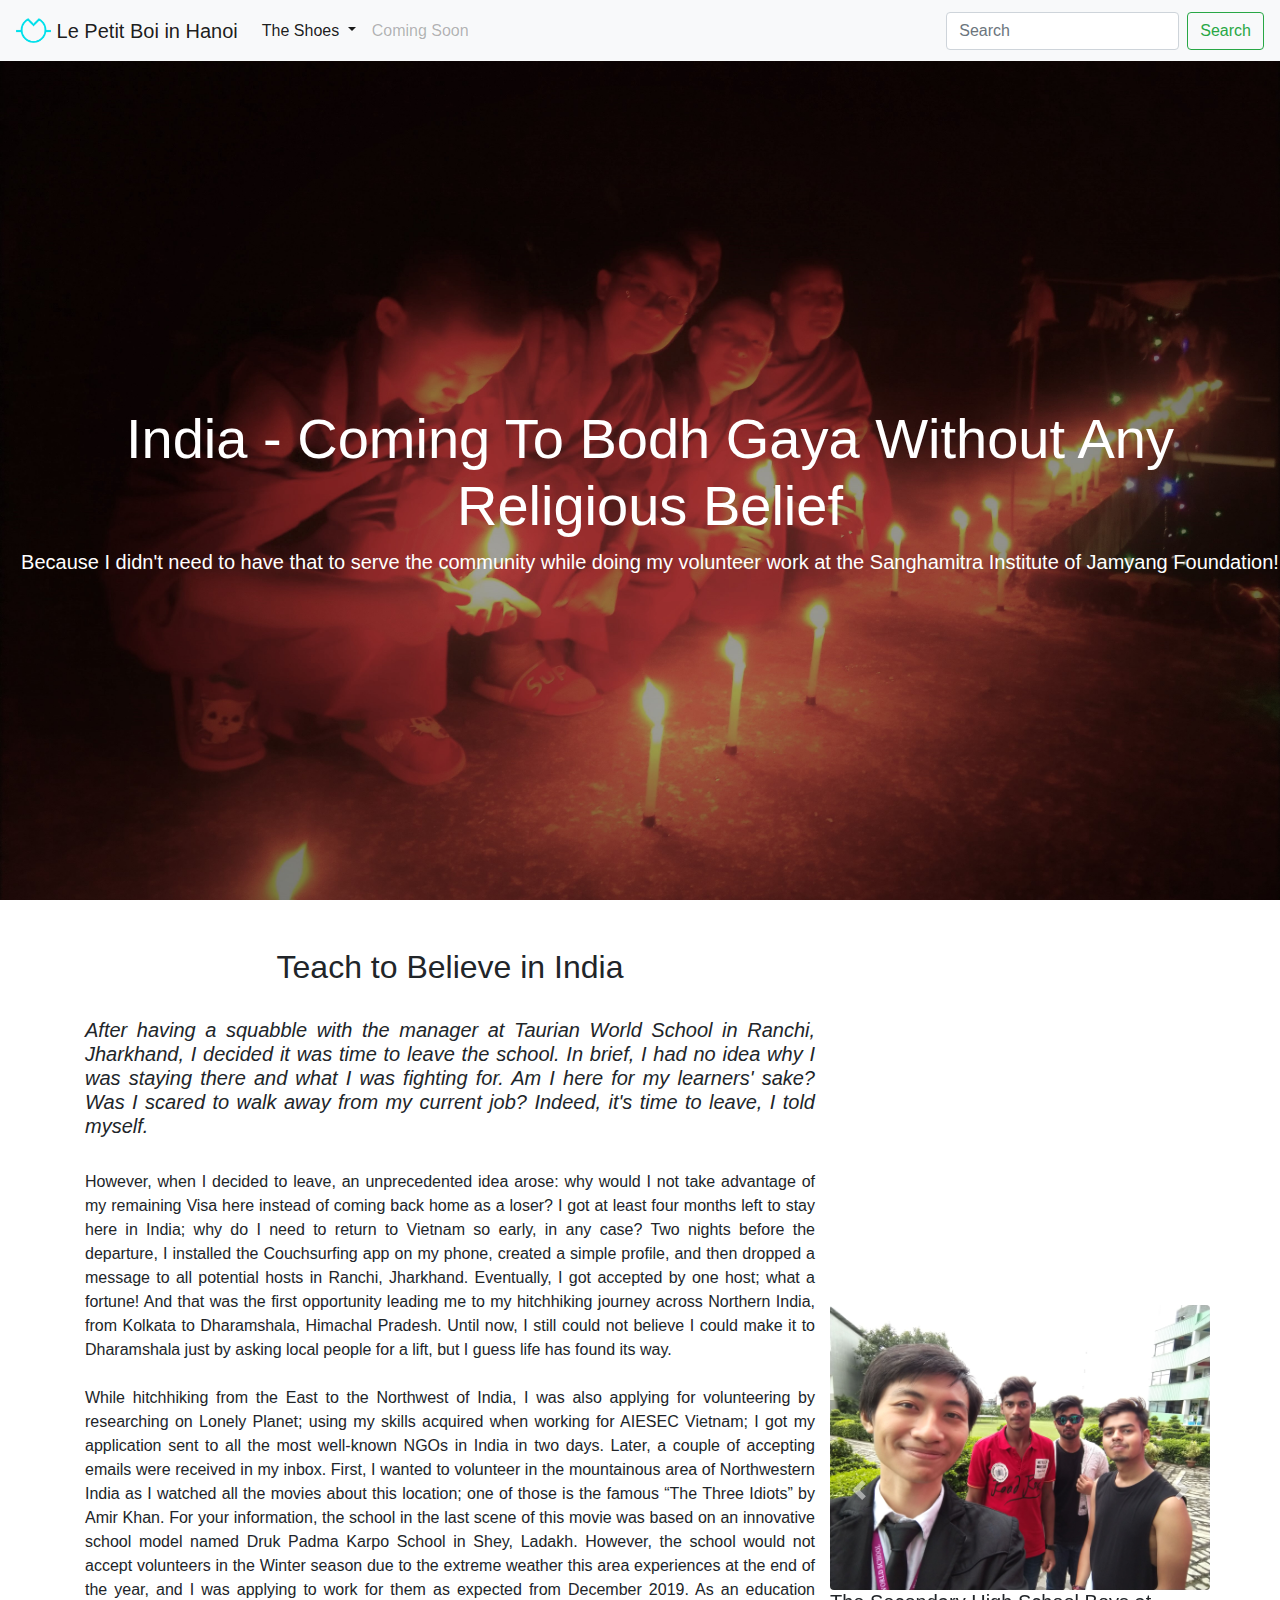
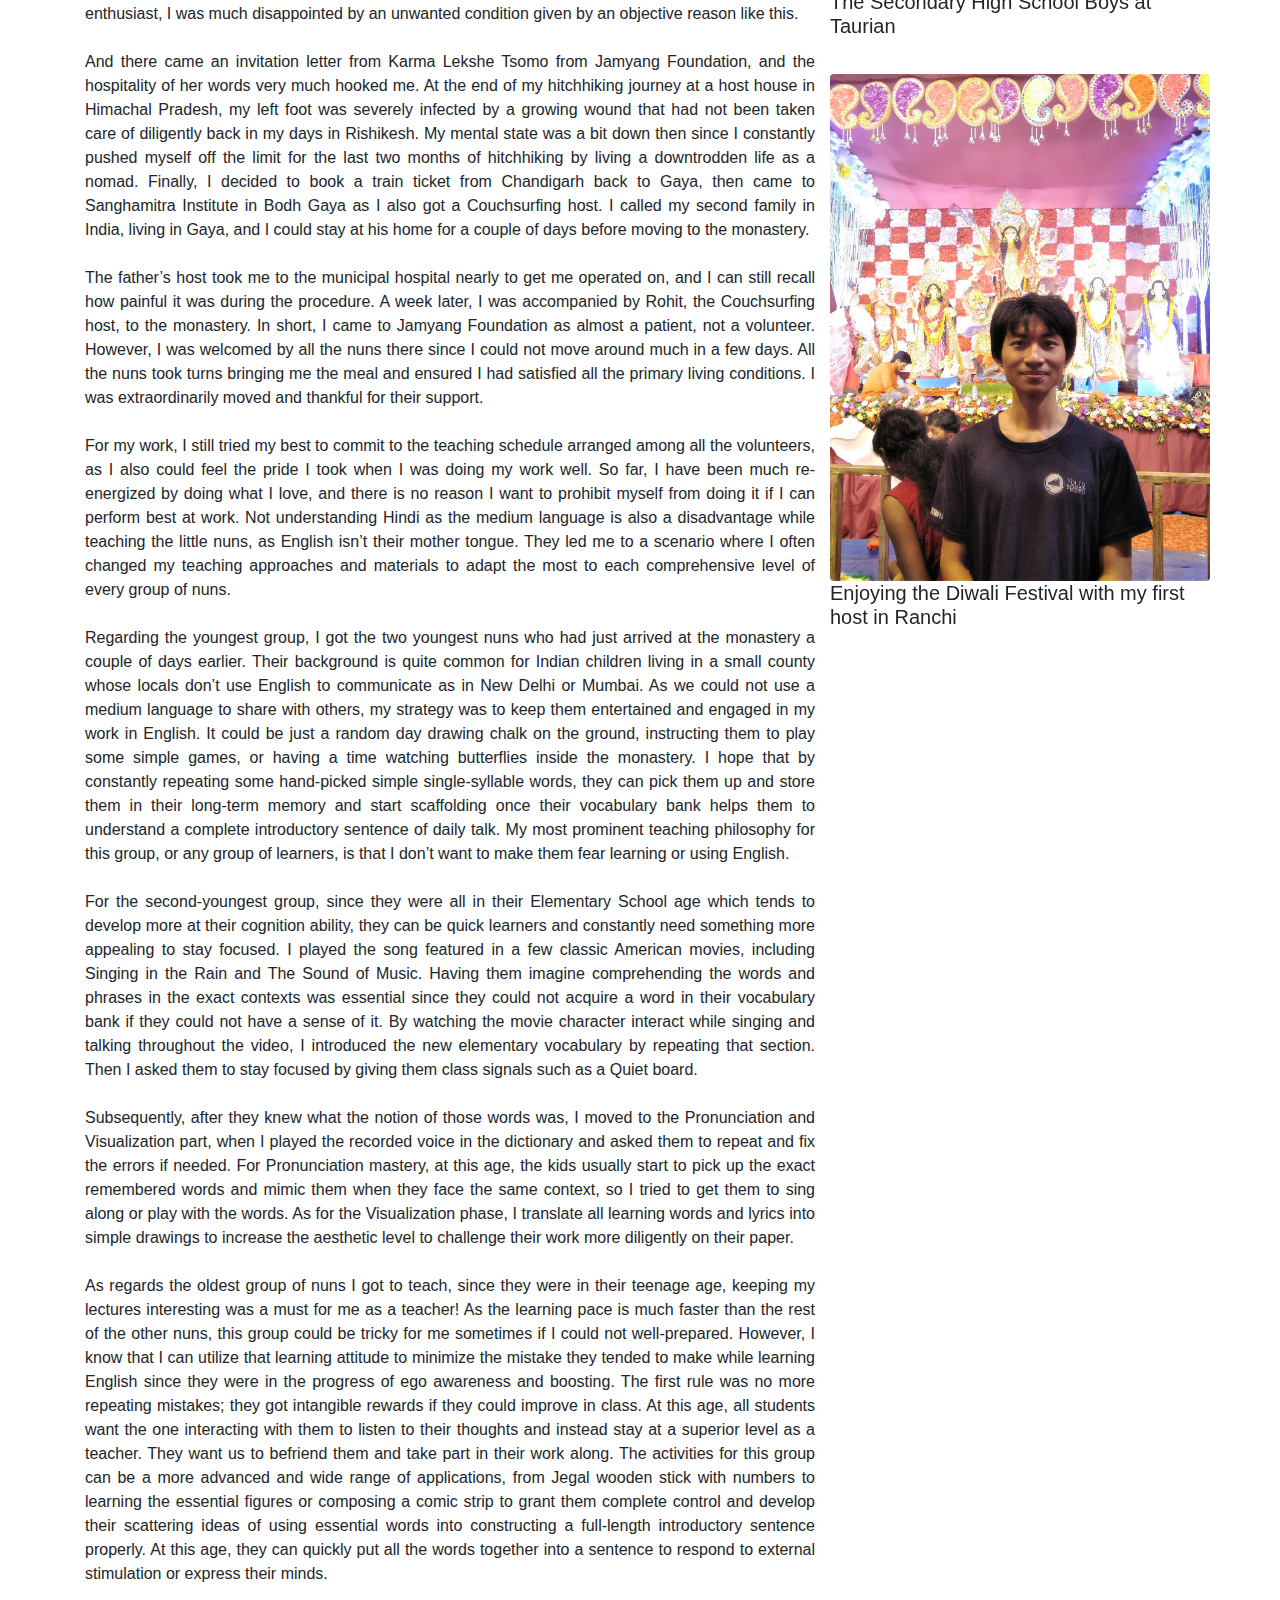
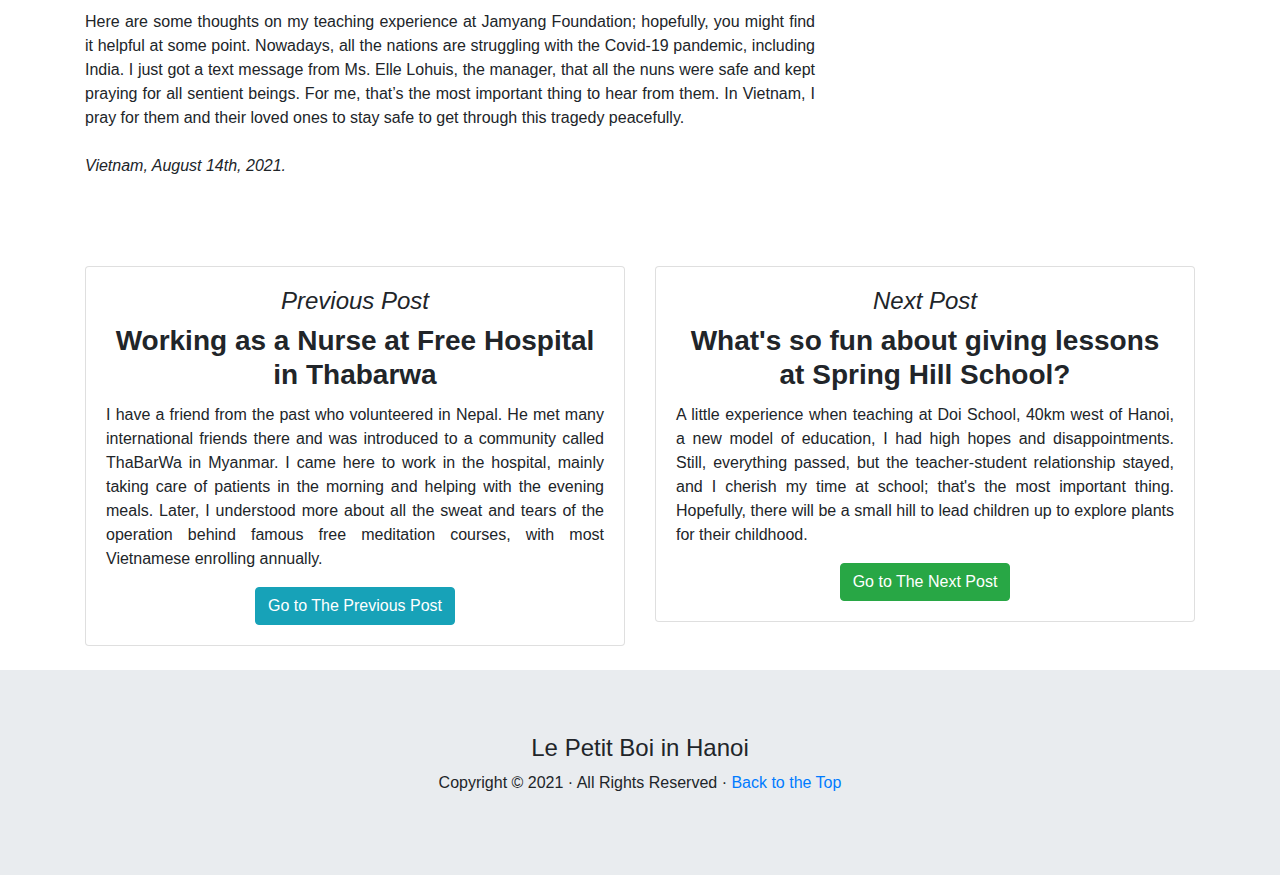
==== commit a57b517c: "mispell fix" ====
--- a/India.html
+++ b/India.html
@@ -116,7 +116,7 @@
 		<section class="background-banner text-center India-banner" id="top">
 
 		<div id="banner-text">
-			<h1 class="display-4">India - Coming To Bodh Gaya Without Any Religious Believe</h1>
+			<h1 class="display-4">India - Coming To Bodh Gaya Without Any Religious Belief</h1>
 			<p class="lead text-center">
 				Because I didn't need to have that to serve the community while doing my volunteer 
 				work at the Sanghamitra Institute of Jamyang Foundation!
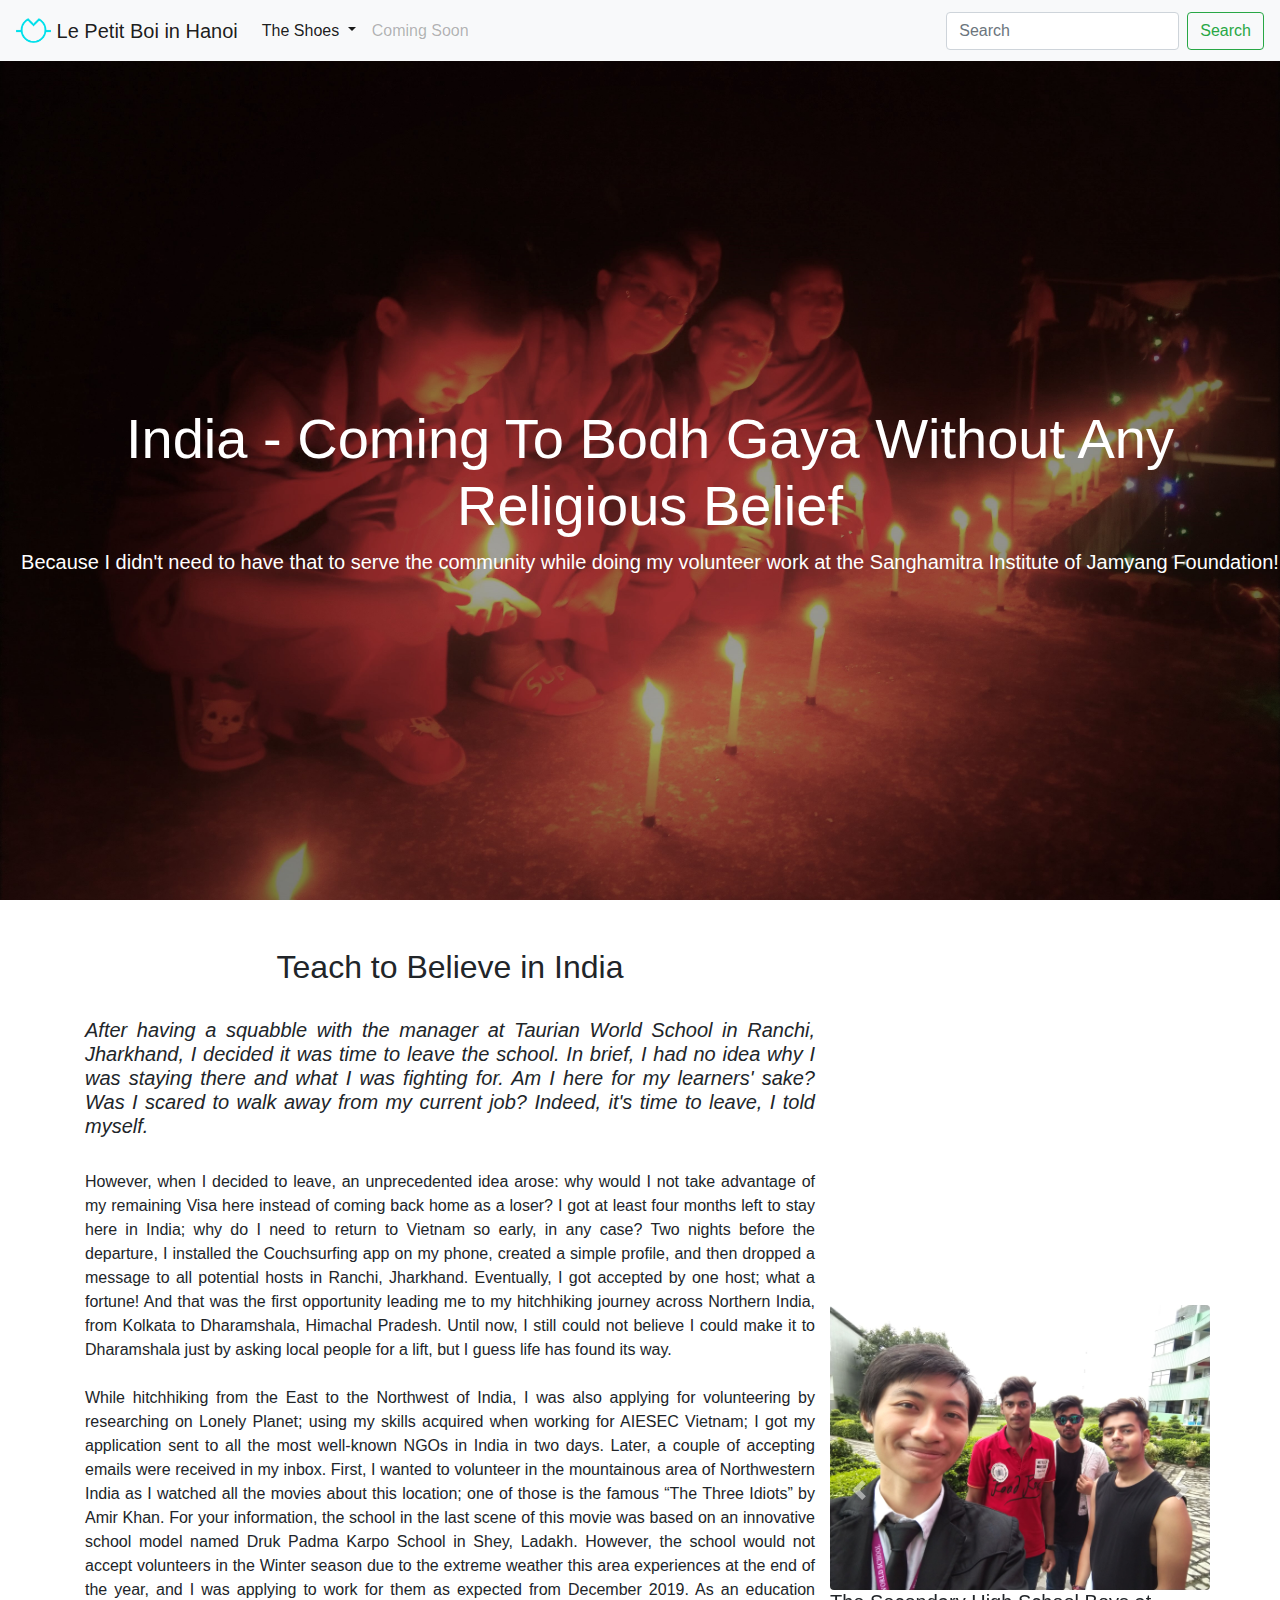
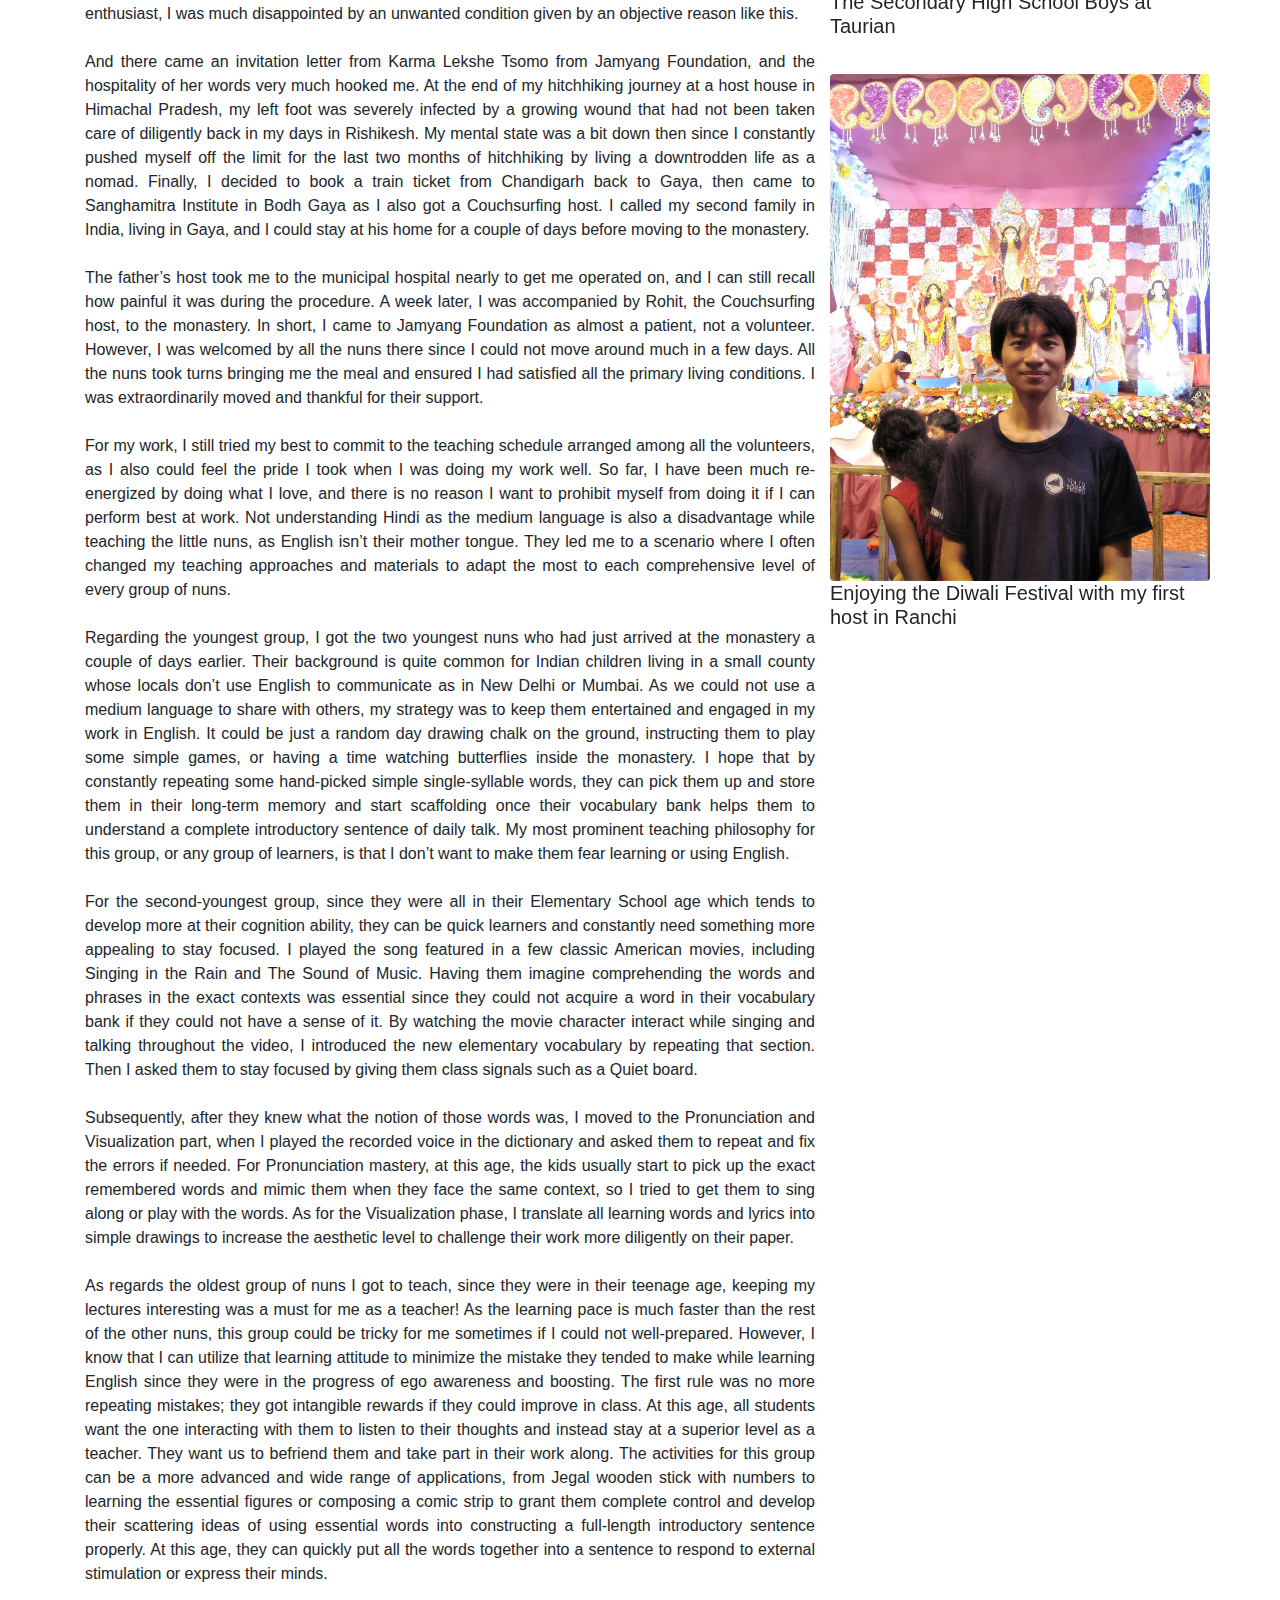
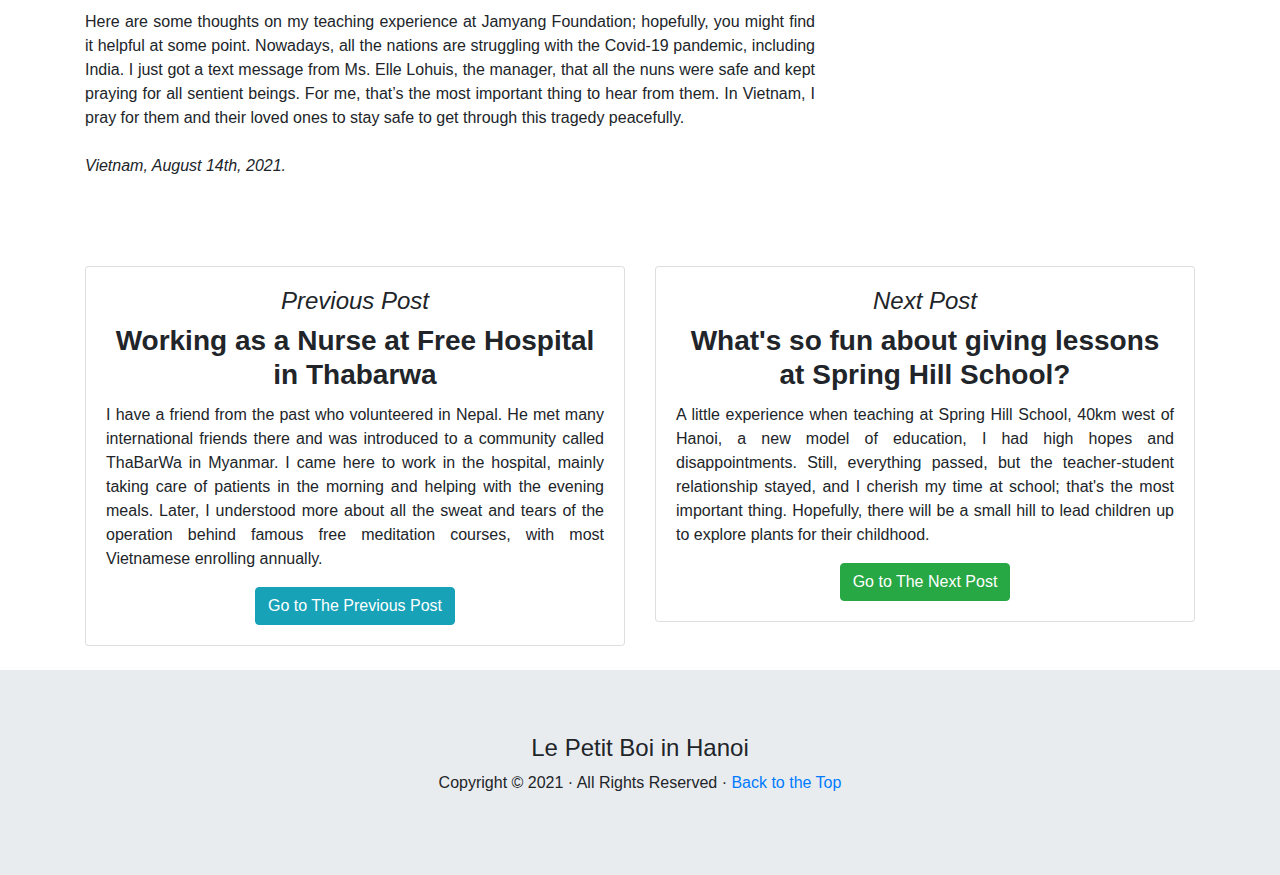
==== commit 5bde8138: "mispell fix" ====
--- a/India.html
+++ b/India.html
@@ -358,7 +358,7 @@
 					<h4><em>Next Post</em></h4>
 					<h3 class="card-title"><strong>What's so fun about giving lessons at Spring Hill School?</strong></h3>
 					
-					<p class="text-justify card-text">A little experience when teaching at Doi School, 40km west of Hanoi, 
+					<p class="text-justify card-text">A little experience when teaching at Spring Hill School, 40km west of Hanoi, 
 						a new model of education, I had high hopes and disappointments. Still, everything passed, 
 						but the teacher-student relationship stayed, and I cherish my time at school; that's the most
 						important thing. Hopefully, there will be a small hill to lead children up to explore plants 
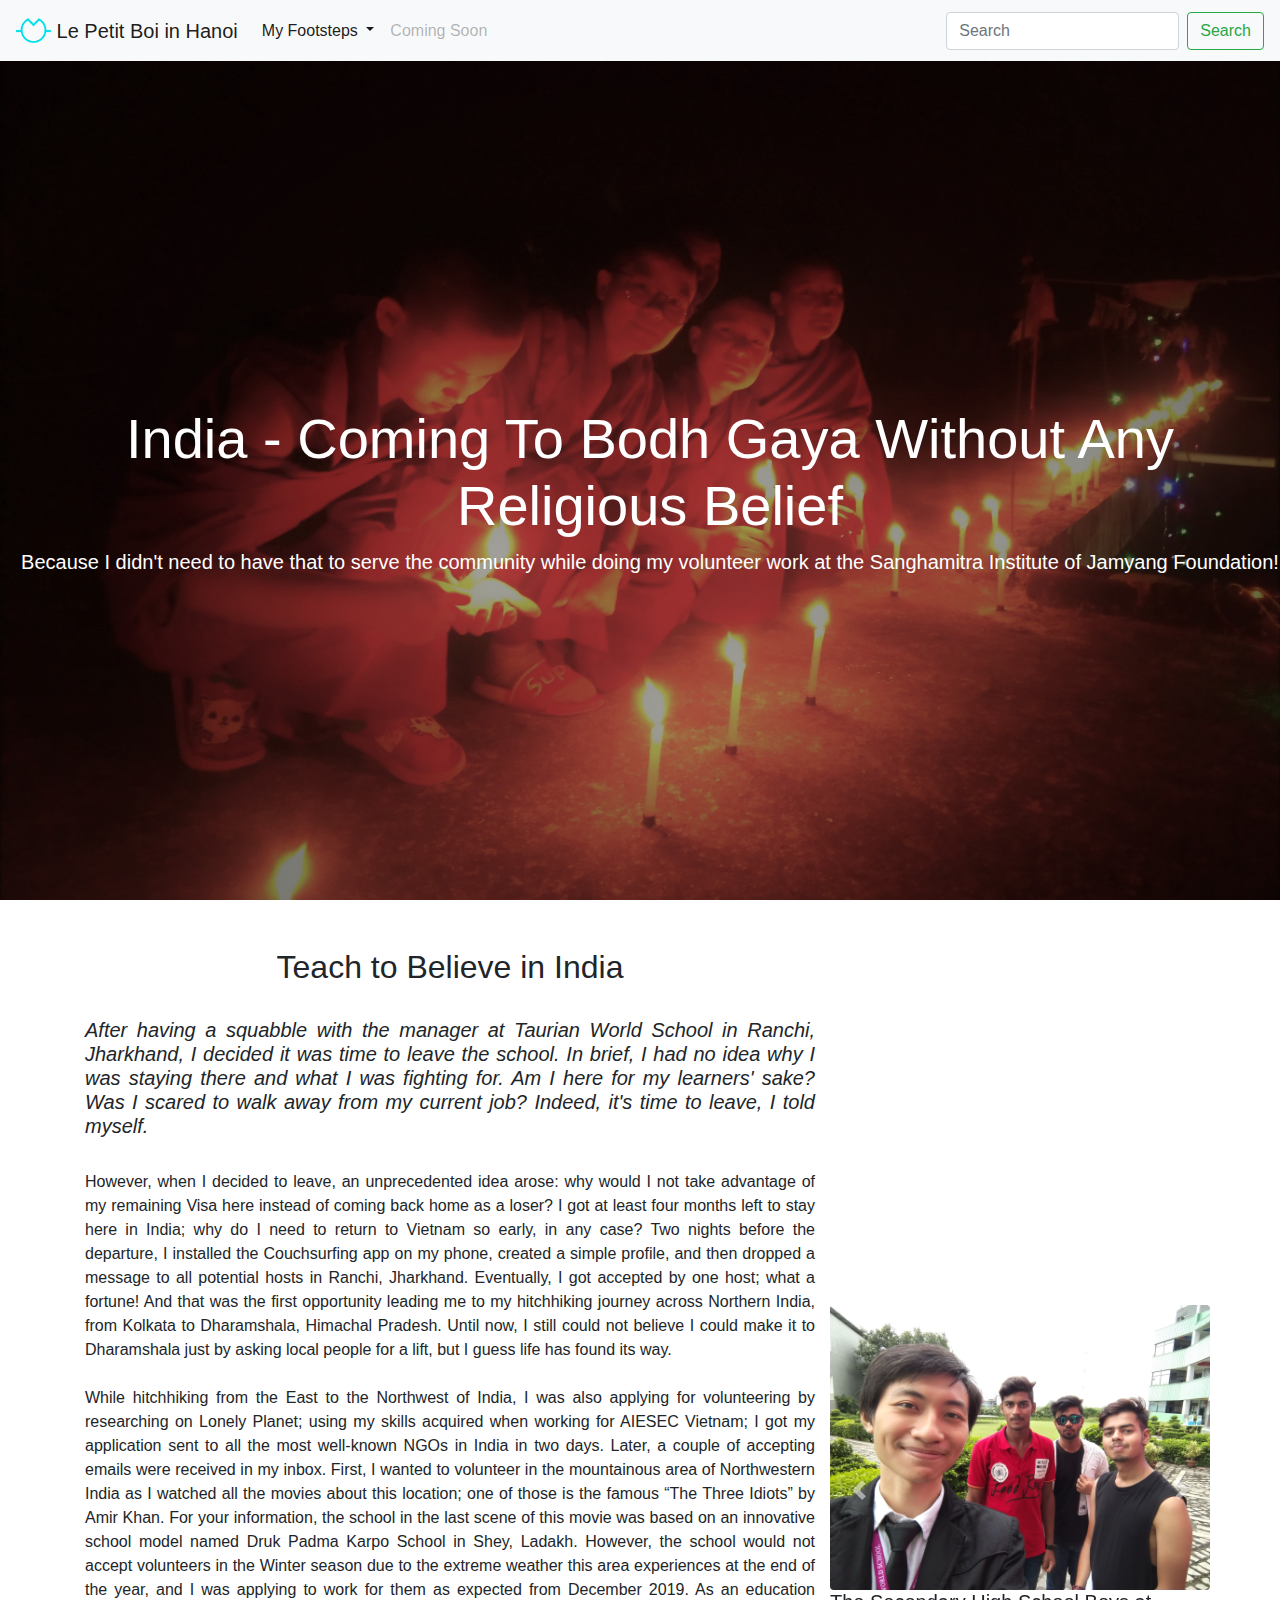
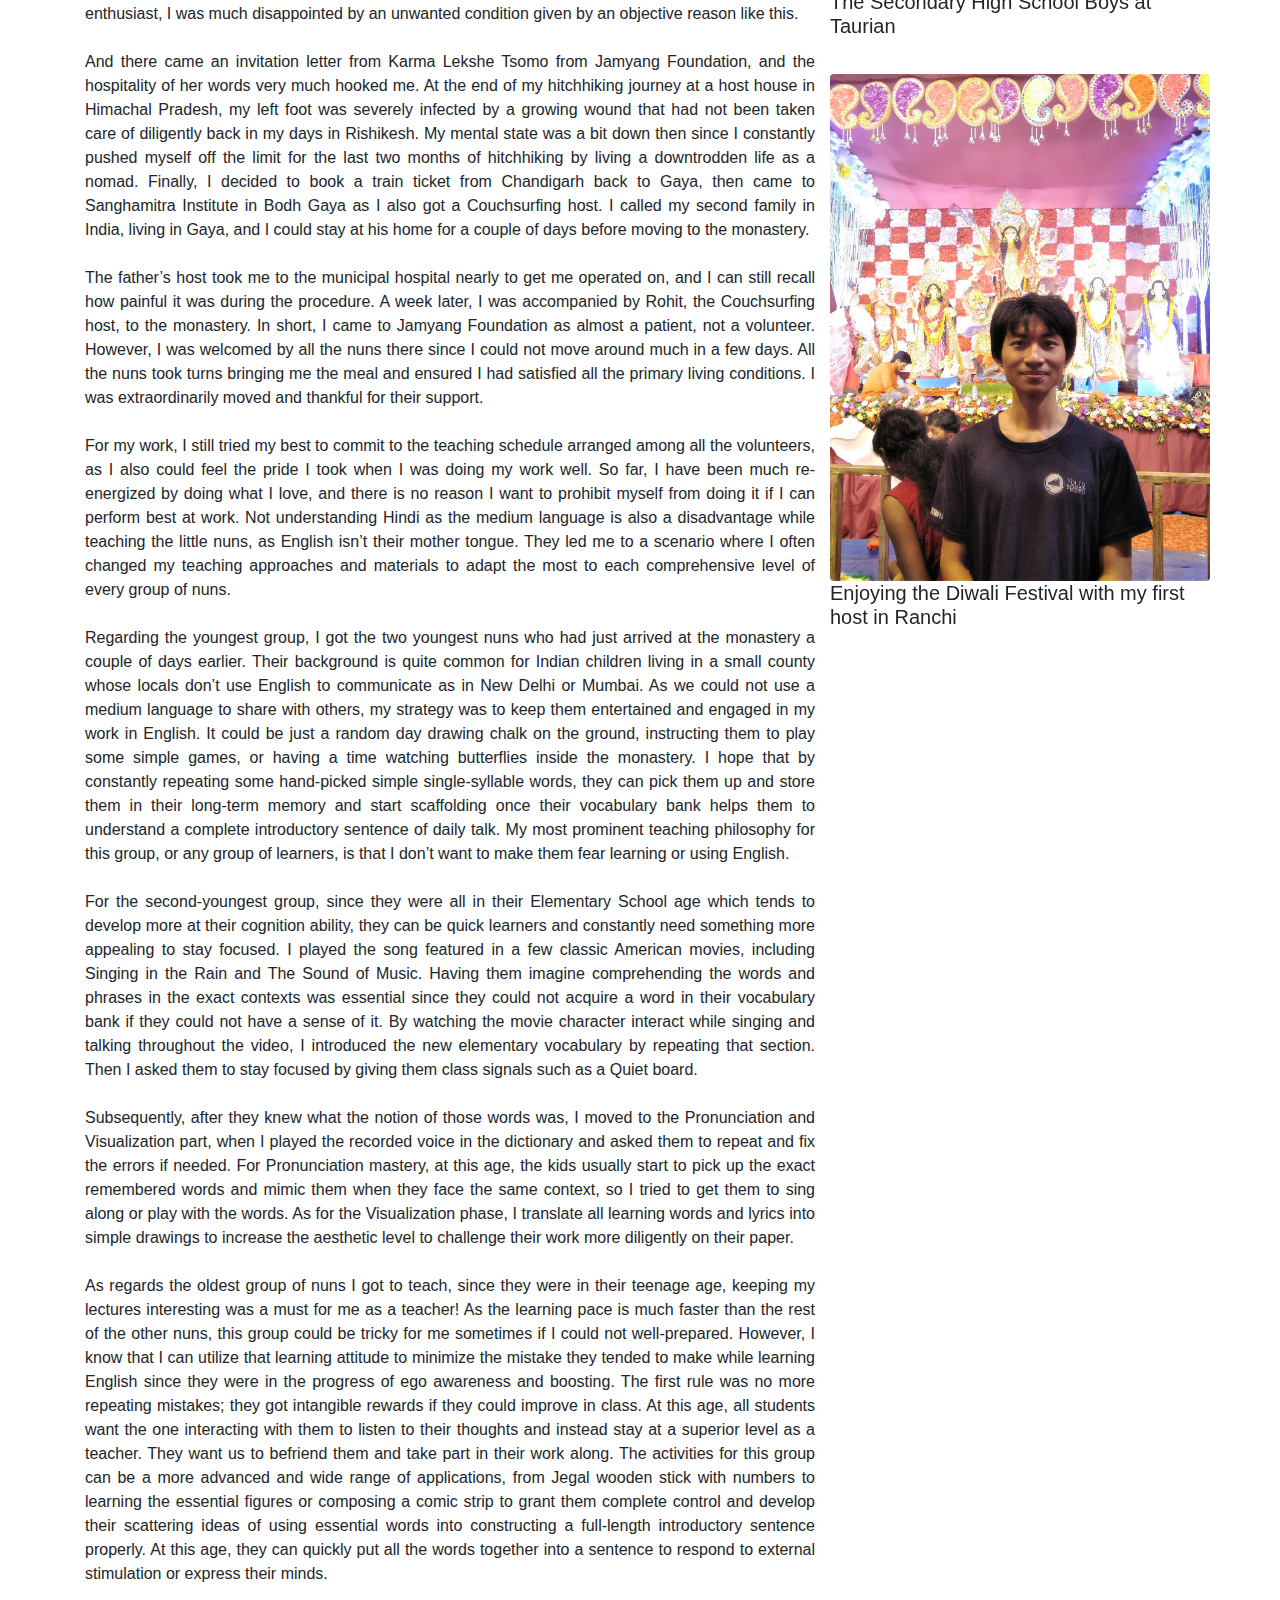
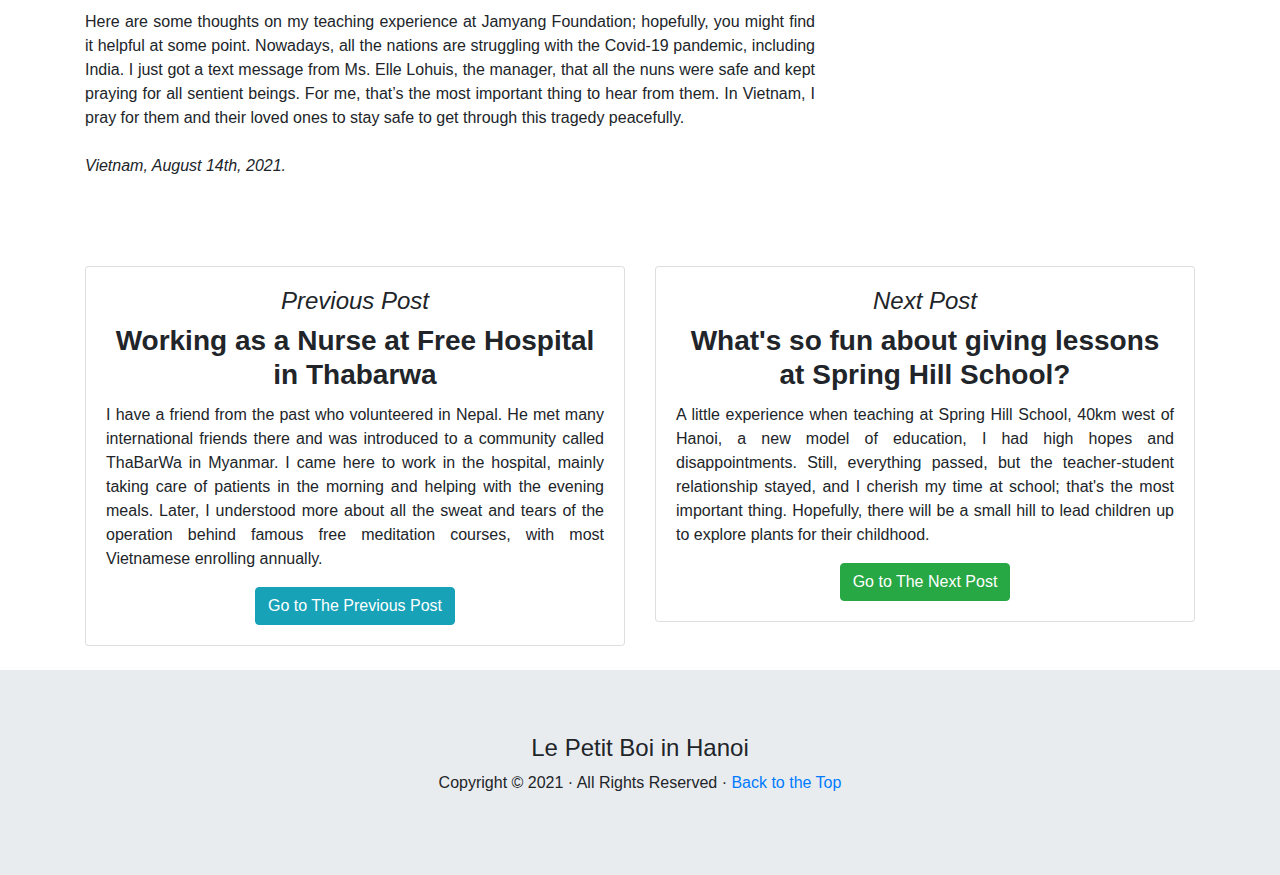
==== commit 581e9b62: "navigator update" ====
--- a/India.html
+++ b/India.html
@@ -57,7 +57,7 @@
 		<li class="nav-item dropdown active">
 			<a class="nav-link dropdown-toggle" href="#" id="navbarDropdown" role="button" 
 				data-toggle="dropdown" aria-haspopup="true" aria-expanded="false">
-				The Shoes<span class="sr-only">(current)</span>
+				My Footsteps<span class="sr-only">(current)</span>
 			</a>
 			<div class="dropdown-menu" aria-labelledby="navbarDropdown">
 				<a class="dropdown-item" href="https://dminhphan.github.io/Thailand">Thailand</a>
